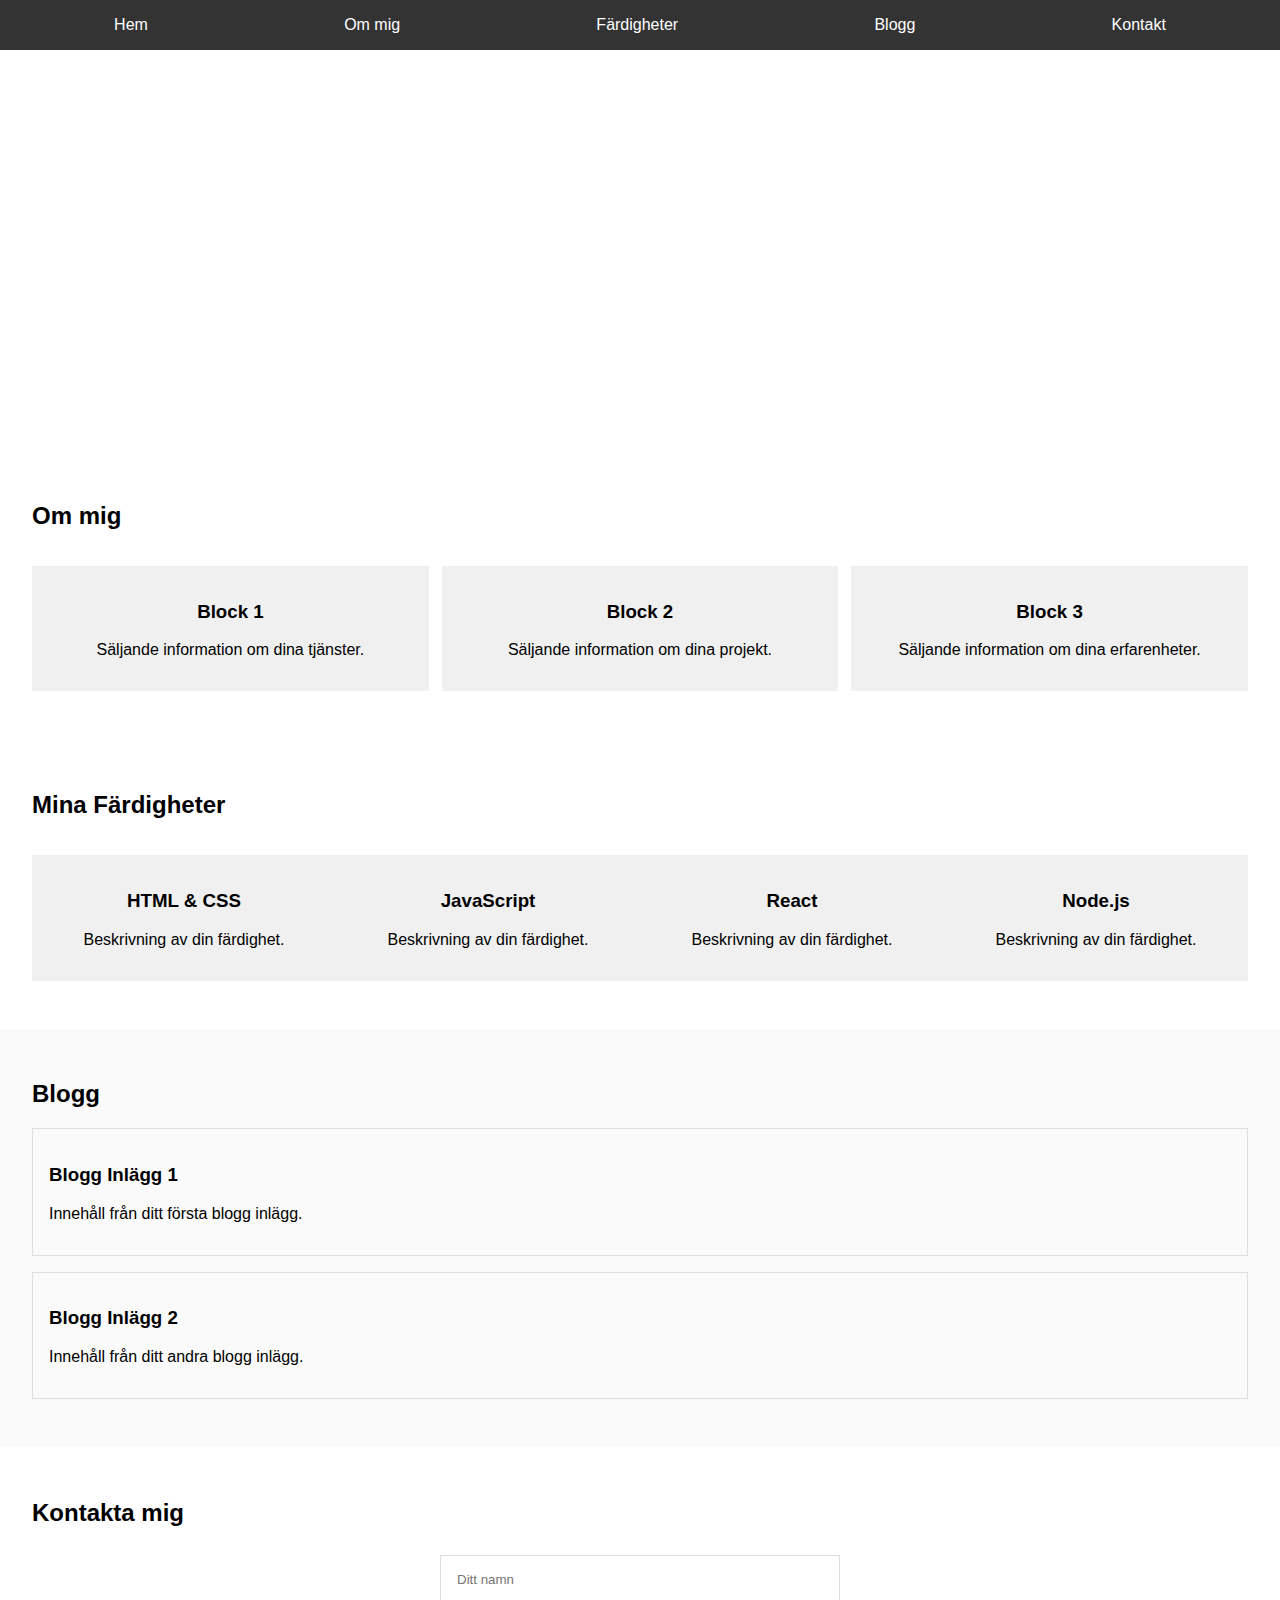
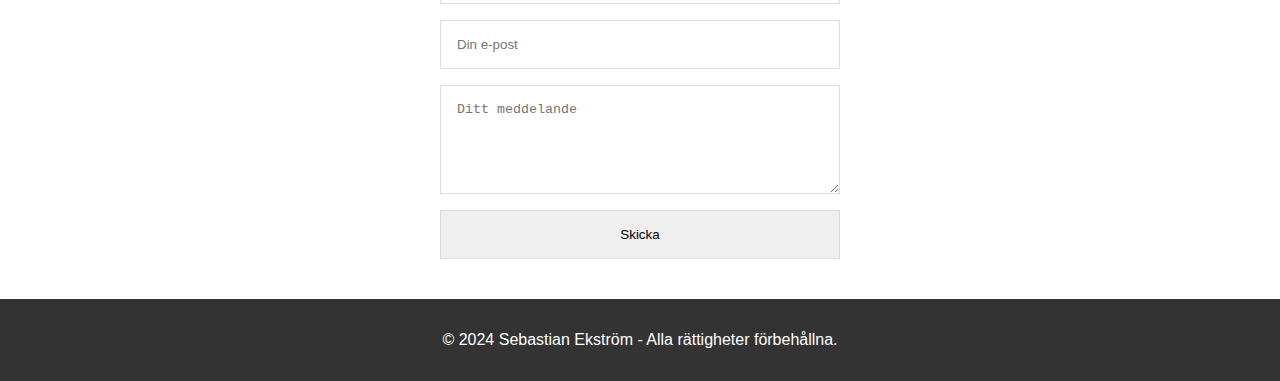
==== Portfolio/Index.html @ 4d6e8675 "Start" ====
<!DOCTYPE html>
<html lang="sv">

<head>
    <meta charset="UTF-8">
    <meta name="viewport" content="width=device-width, initial-scale=1.0">
    <title>Portfolio</title>
    <link rel="stylesheet" href="style.css">
    <style>
        body {
            font-family: Arial, sans-serif;
            margin: 0;
            padding: 0;
        }

        nav {
            background-color: #333;
            padding: 1rem;
        }

        nav ul {
            list-style-type: none;
            margin: 0;
            padding: 0;
            display: flex;
            justify-content: space-around;
        }

        nav ul li {
            color: white;
        }

        nav ul li a {
            color: white;
            text-decoration: none;
            padding: 8px 16px;
        }

        header {
            height: 400px;
            background-image: url('hero.jpg');
            /* Du kan ändra bilden */
            background-size: cover;
            display: flex;
            justify-content: center;
            align-items: center;
            color: white;
            text-align: center;
        }

        .section {
            padding: 2rem;
        }

        .info-block,
        .skills-block {
            display: flex;
            justify-content: space-between;
        }

        .info-block div,
        .skills-block div {
            width: 30%;
            padding: 1rem;
            background-color: #f0f0f0;
            margin: 1rem 0;
            text-align: center;
        }

        .blog-section {
            padding: 2rem;
            background-color: #fafafa;
        }

        .blog-post {
            border: 1px solid #ddd;
            padding: 1rem;
            margin: 1rem 0;
        }

        .contact-form {
            padding: 2rem;
        }

        .contact-form form {
            display: flex;
            flex-direction: column;
            max-width: 400px;
            margin: 0 auto;
        }

        .contact-form input,
        .contact-form textarea {
            padding: 1rem;
            margin: 0.5rem 0;
            border: 1px solid #ddd;
        }

        footer {
            background-color: #333;
            color: white;
            text-align: center;
            padding: 1rem;
        }
    </style>
</head>

<body>

    <!-- Navbar -->
    <nav>
        <ul>
            <li><a href="#hero">Hem</a></li>
            <li><a href="#about">Om mig</a></li>
            <li><a href="#skills">Färdigheter</a></li>
            <li><a href="#blog">Blogg</a></li>
            <li><a href="#contact">Kontakt</a></li>
        </ul>
    </nav>

    <!-- Hero Bild -->
    <header id="hero">
        <h1>Välkommen till min portfolio</h1>
        <p>Jag är en studerande FrontEnd Developer</p>
    </header>

    <!-- Säljande information (3 block) -->
    <section class="section" id="about">
        <h2>Om mig</h2>
        <div class="info-block">
            <div>
                <h3>Block 1</h3>
                <p>Säljande information om dina tjänster.</p>
            </div>
            <div>
                <h3>Block 2</h3>
                <p>Säljande information om dina projekt.</p>
            </div>
            <div>
                <h3>Block 3</h3>
                <p>Säljande information om dina erfarenheter.</p>
            </div>
        </div>
    </section>


    <section class="section" id="skills">
        <h2>Mina Färdigheter</h2>
        <div class="skills-block">
            <div>
                <h3>HTML & CSS</h3>
                <p>Beskrivning av din färdighet.</p>
            </div>
            <div>
                <h3>JavaScript</h3>
                <p>Beskrivning av din färdighet.</p>
            </div>
            <div>
                <h3>React</h3>
                <p>Beskrivning av din färdighet.</p>
            </div>
            <div>
                <h3>Node.js</h3>
                <p>Beskrivning av din färdighet.</p>
            </div>
        </div>
    </section>

    <!-- Blogg Sektion -->
    <section class="section blog-section" id="blog">
        <h2>Blogg</h2>
        <div class="blog-post">
            <h3>Blogg Inlägg 1</h3>
            <p>Innehåll från ditt första blogg inlägg.</p>
        </div>
        <div class="blog-post">
            <h3>Blogg Inlägg 2</h3>
            <p>Innehåll från ditt andra blogg inlägg.</p>
        </div>
        <!-- Du kan lägga till fler blogg inlägg -->
    </section>

    <!-- Kontaktformulär -->
    <section class="section contact-form" id="contact">
        <h2>Kontakta mig</h2>
        <form>
            <input type="text" name="name" placeholder="Ditt namn" required>
            <input type="email" name="email" placeholder="Din e-post" required>
            <textarea name="message" placeholder="Ditt meddelande" rows="5" required></textarea>
            <input type="submit" value="Skicka">
        </form>
    </section>

    <!-- Footer -->
    <footer>
        <p>&copy; 2024 Sebastian Ekström - Alla rättigheter förbehållna.</p>
    </footer>

</body>

</html>
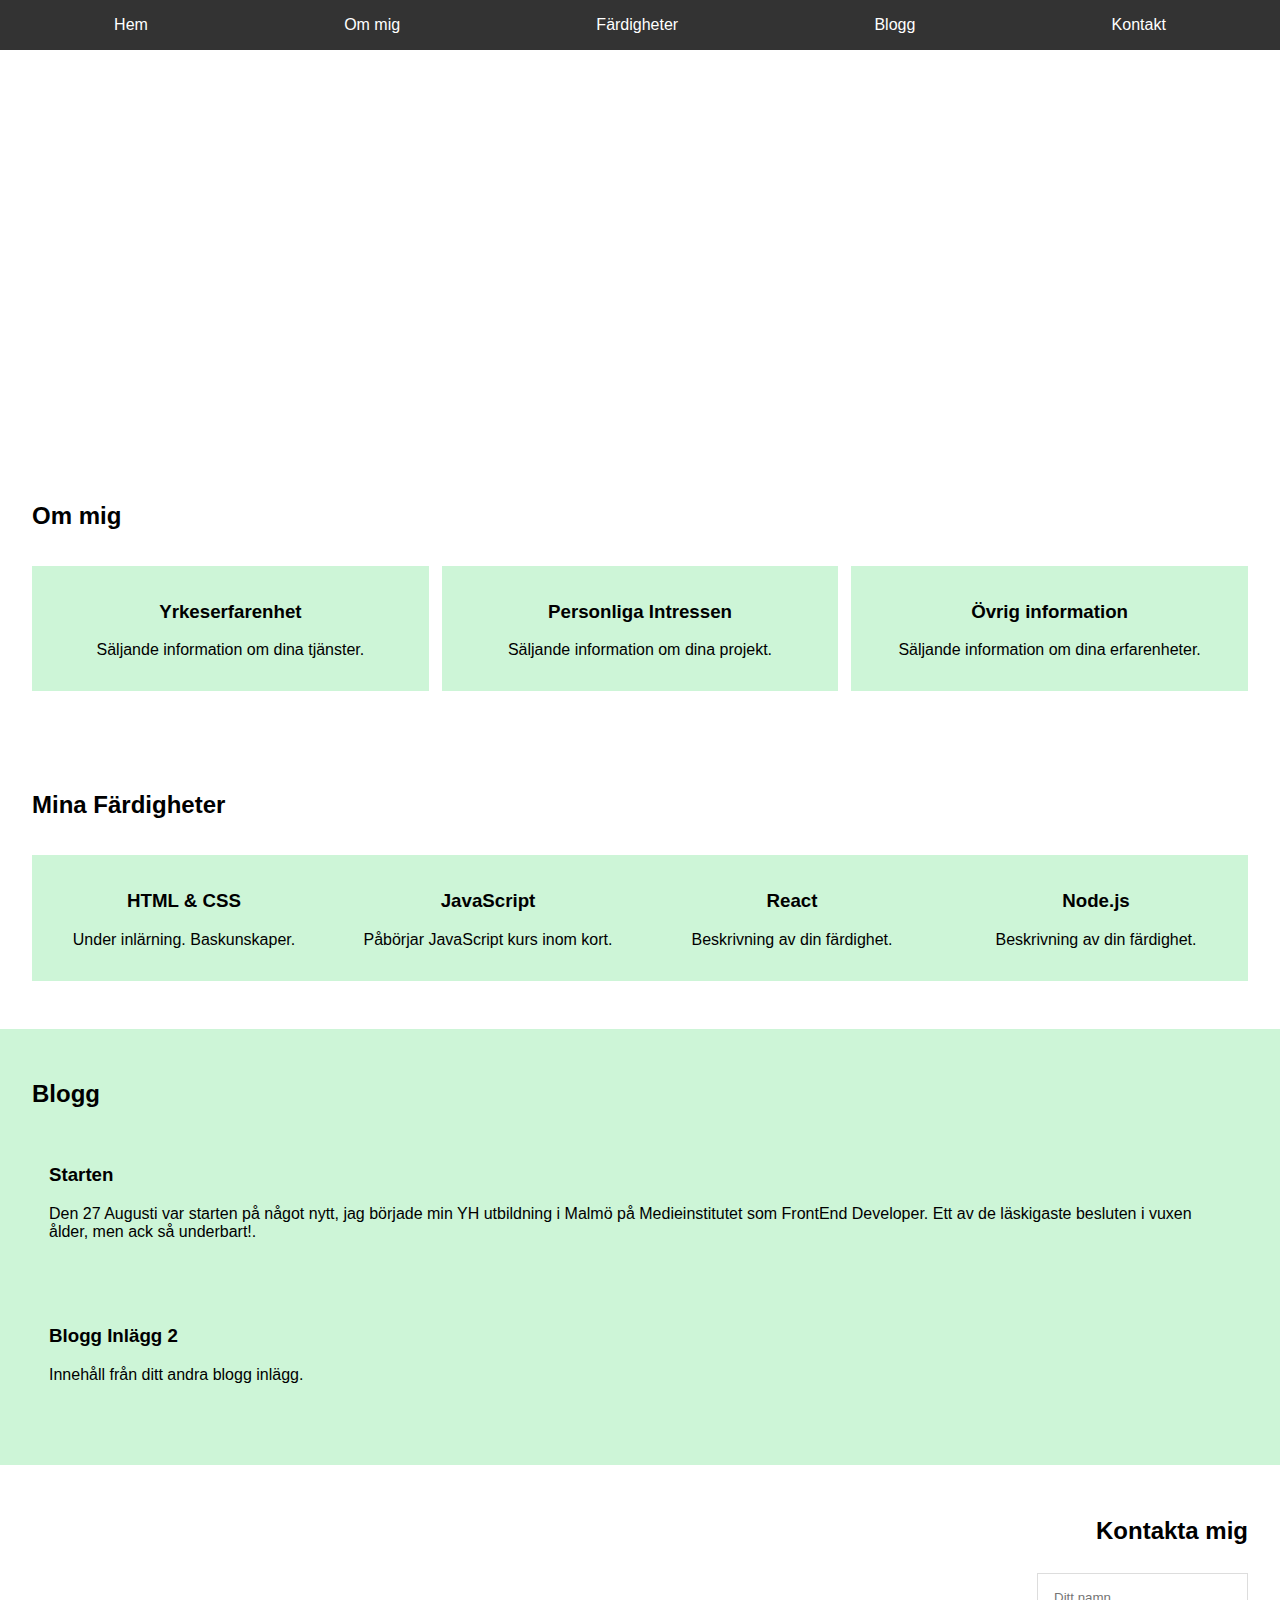
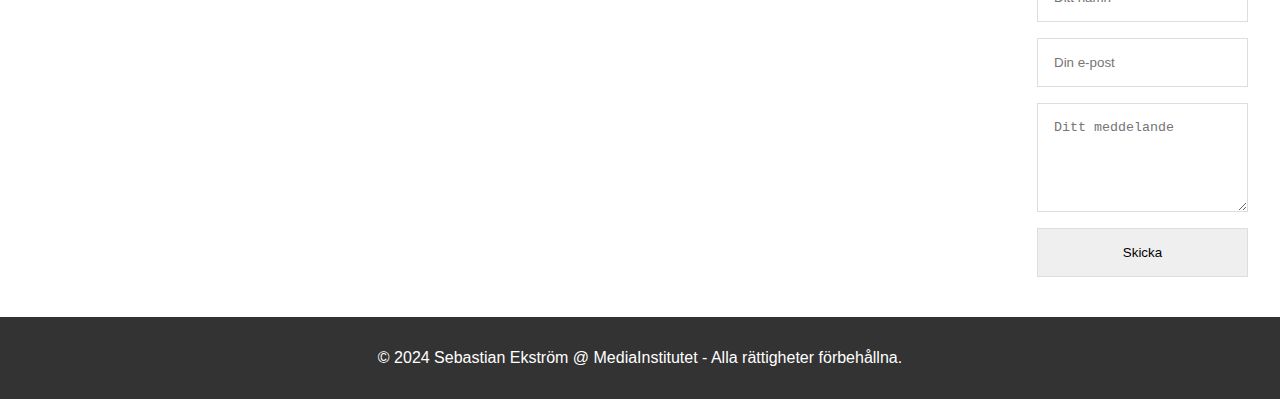
==== commit 38066204: "start" ====
--- a/Portfolio/Index.html
+++ b/Portfolio/Index.html
@@ -6,103 +6,9 @@
     <meta name="viewport" content="width=device-width, initial-scale=1.0">
     <title>Portfolio</title>
     <link rel="stylesheet" href="style.css">
-    <style>
-        body {
-            font-family: Arial, sans-serif;
-            margin: 0;
-            padding: 0;
-        }
-
-        nav {
-            background-color: #333;
-            padding: 1rem;
-        }
-
-        nav ul {
-            list-style-type: none;
-            margin: 0;
-            padding: 0;
-            display: flex;
-            justify-content: space-around;
-        }
-
-        nav ul li {
-            color: white;
-        }
-
-        nav ul li a {
-            color: white;
-            text-decoration: none;
-            padding: 8px 16px;
-        }
-
-        header {
-            height: 400px;
-            background-image: url('hero.jpg');
-            /* Du kan ändra bilden */
-            background-size: cover;
-            display: flex;
-            justify-content: center;
-            align-items: center;
-            color: white;
-            text-align: center;
-        }
-
-        .section {
-            padding: 2rem;
-        }
-
-        .info-block,
-        .skills-block {
-            display: flex;
-            justify-content: space-between;
-        }
-
-        .info-block div,
-        .skills-block div {
-            width: 30%;
-            padding: 1rem;
-            background-color: #f0f0f0;
-            margin: 1rem 0;
-            text-align: center;
-        }
-
-        .blog-section {
-            padding: 2rem;
-            background-color: #fafafa;
-        }
-
-        .blog-post {
-            border: 1px solid #ddd;
-            padding: 1rem;
-            margin: 1rem 0;
-        }
-
-        .contact-form {
-            padding: 2rem;
-        }
-
-        .contact-form form {
-            display: flex;
-            flex-direction: column;
-            max-width: 400px;
-            margin: 0 auto;
-        }
-
-        .contact-form input,
-        .contact-form textarea {
-            padding: 1rem;
-            margin: 0.5rem 0;
-            border: 1px solid #ddd;
-        }
-
-        footer {
-            background-color: #333;
-            color: white;
-            text-align: center;
-            padding: 1rem;
-        }
-    </style>
+    
+        
+    
 </head>
 
 <body>
@@ -120,7 +26,7 @@
 
     <!-- Hero Bild -->
     <header id="hero">
-        <h1>Välkommen till min portfolio</h1>
+        <h1>Välkommen till min portfolio!</h1>
         <p>Jag är en studerande FrontEnd Developer</p>
     </header>
 
@@ -129,15 +35,15 @@
         <h2>Om mig</h2>
         <div class="info-block">
             <div>
-                <h3>Block 1</h3>
+                <h3>Yrkeserfarenhet</h3>
                 <p>Säljande information om dina tjänster.</p>
             </div>
             <div>
-                <h3>Block 2</h3>
+                <h3>Personliga Intressen</h3>
                 <p>Säljande information om dina projekt.</p>
             </div>
             <div>
-                <h3>Block 3</h3>
+                <h3>Övrig information</h3>
                 <p>Säljande information om dina erfarenheter.</p>
             </div>
         </div>
@@ -149,11 +55,11 @@
         <div class="skills-block">
             <div>
                 <h3>HTML & CSS</h3>
-                <p>Beskrivning av din färdighet.</p>
+                <p>Under inlärning. Baskunskaper.</p>
             </div>
             <div>
                 <h3>JavaScript</h3>
-                <p>Beskrivning av din färdighet.</p>
+                <p>Påbörjar JavaScript kurs inom kort.</p>
             </div>
             <div>
                 <h3>React</h3>
@@ -170,8 +76,8 @@
     <section class="section blog-section" id="blog">
         <h2>Blogg</h2>
         <div class="blog-post">
-            <h3>Blogg Inlägg 1</h3>
-            <p>Innehåll från ditt första blogg inlägg.</p>
+            <h3>Starten</h3>
+            <p>Den 27 Augusti var starten på något nytt, jag började min YH utbildning i Malmö på Medieinstitutet som FrontEnd Developer. Ett av de läskigaste besluten i vuxen ålder, men ack så underbart!.</p>
         </div>
         <div class="blog-post">
             <h3>Blogg Inlägg 2</h3>
@@ -193,7 +99,7 @@
 
     <!-- Footer -->
     <footer>
-        <p>&copy; 2024 Sebastian Ekström - Alla rättigheter förbehållna.</p>
+        <p>&copy; 2024 Sebastian Ekström @ MediaInstitutet -  Alla rättigheter förbehållna.</p>
     </footer>
 
 </body>
--- a/Portfolio/style.css
+++ b/Portfolio/style.css
@@ -0,0 +1,96 @@
+body {
+    font-family: Arial, sans-serif;
+    margin: 0;
+    padding: 0;
+}
+
+nav {
+    background-color: #333;
+    padding: 1rem;
+}
+
+nav ul {
+    list-style-type: none;
+    margin: 0;
+    padding: 0;
+    display: flex;
+    justify-content: space-around;
+}
+
+nav ul li {
+    color: white;
+}
+
+nav ul li a {
+    color: white;
+    text-decoration: none;
+    padding: 8px 16px;
+}
+
+header {
+    height: 400px;
+    background-image: url('hero.jpg');
+    /* Du kan ändra bilden */
+    background-size: cover;
+    display: flex;
+    justify-content: center;
+    align-items: center;
+    color: white;
+    text-align: center;
+}
+
+.section {
+    padding: 2rem;
+}
+
+.info-block,.skills-block {
+    display: flex;
+    justify-content: space-between;
+}
+
+.info-block div,.skills-block div {
+    width: 30%;
+    padding: 1rem;
+    background-color: #cdf5d7;
+    margin: 1rem 0;
+    text-align: center;
+}
+
+.blog-section {
+    padding: 2rem;
+    background-color: #cdf5d7;
+}
+
+.blog-post {
+    border: 1px solid #cdf5d7;
+    padding: 1rem;
+    margin: 1rem 0;
+}
+
+.contact-form {
+    display: flex;
+    align-items: end;
+    flex-direction: column;
+    padding: 2rem;
+}
+
+.contact-form form {
+    display: flex;
+    flex-direction: column;
+    max-width: 400px;
+    
+}
+
+.contact-form input,
+.contact-form textarea {
+    padding: 1rem;
+    margin: 0.5rem 0;
+    border: 1px solid #ddd;
+}
+
+footer {
+    background-color: #333;
+    color: white;
+    text-align: center;
+    padding: 1rem;
+}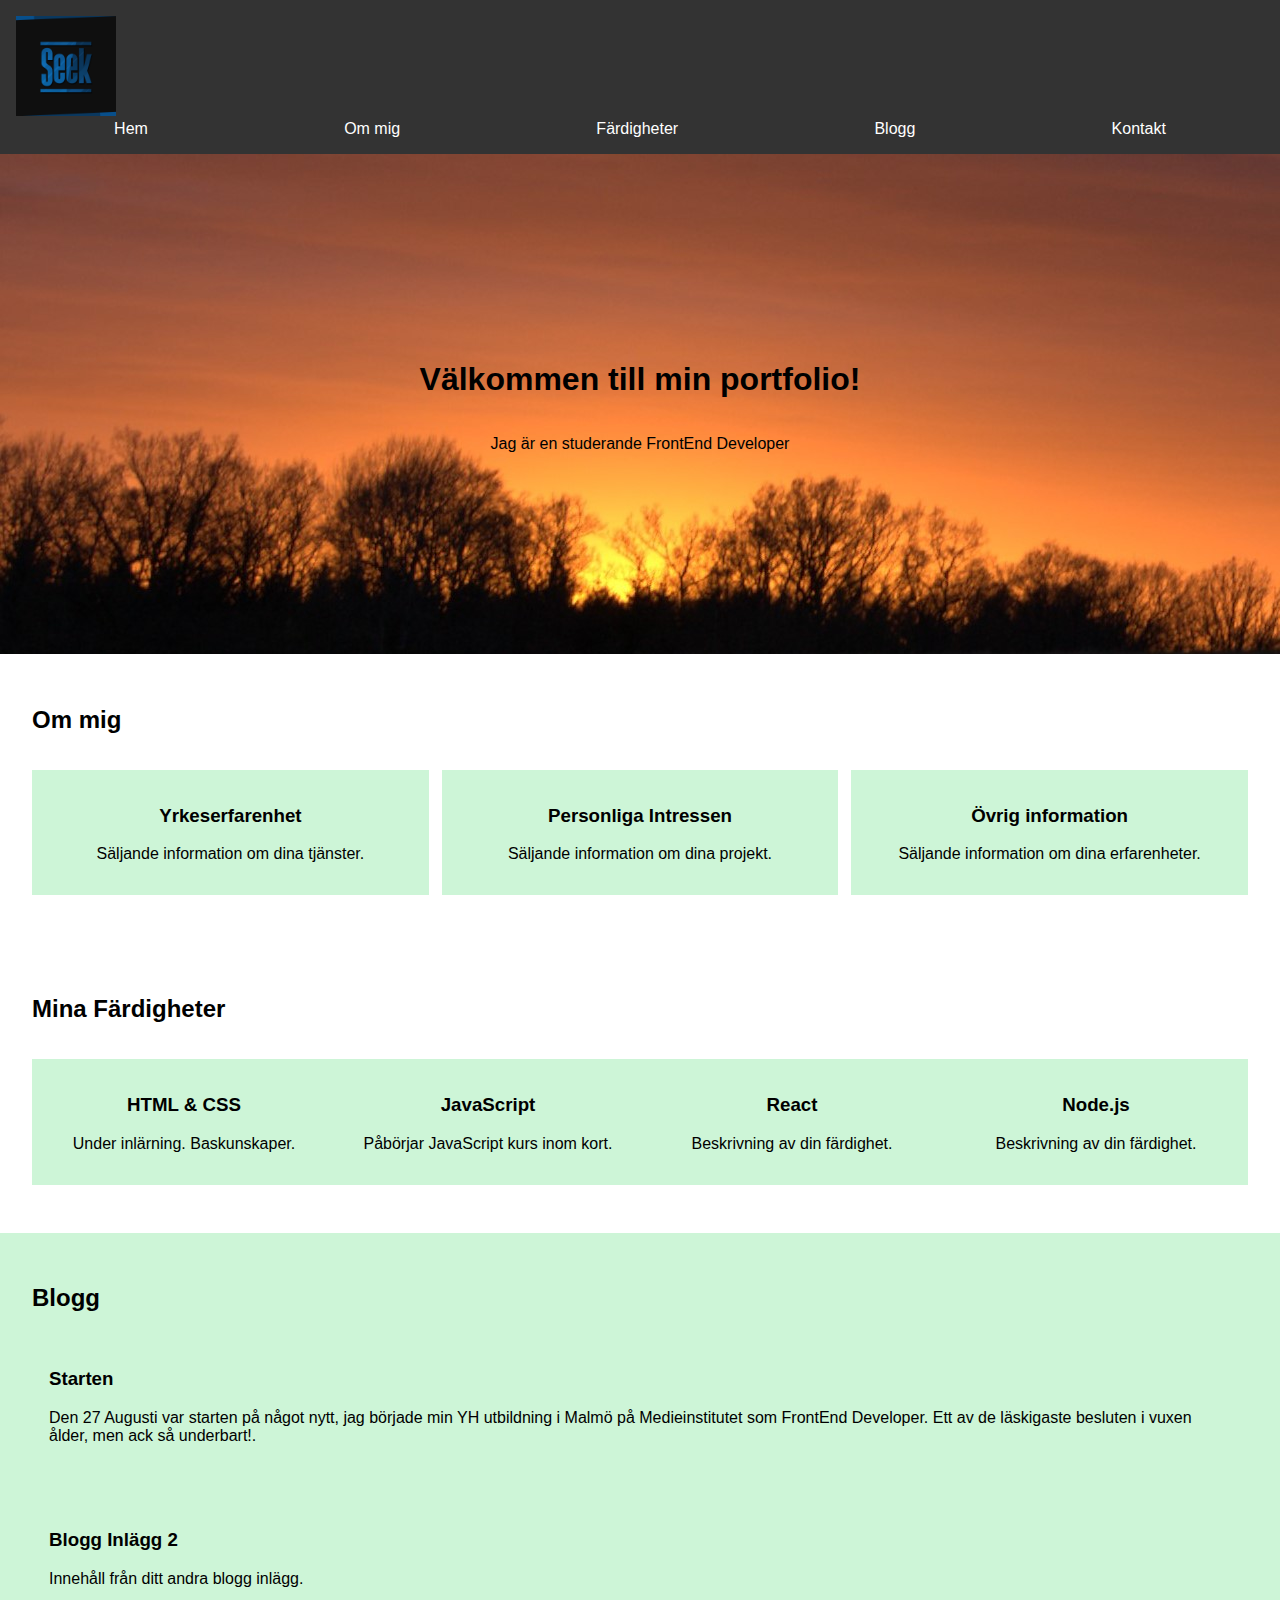
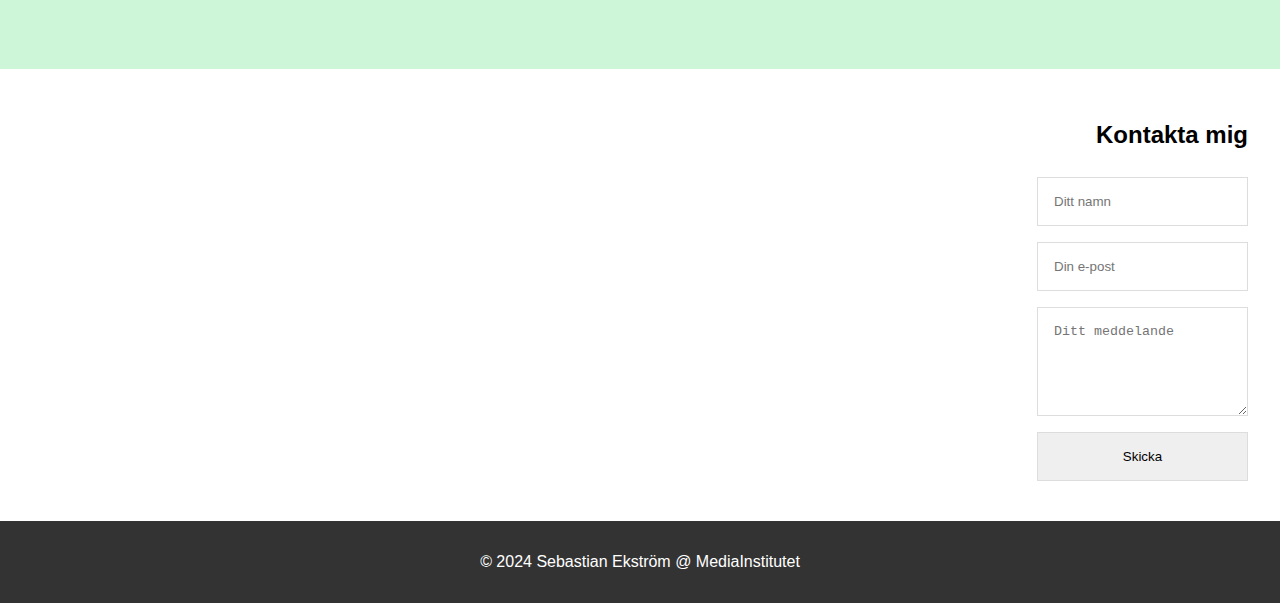
==== commit e39bb861: "redigering och bilder" ====
--- a/Portfolio/Index.html
+++ b/Portfolio/Index.html
@@ -4,33 +4,42 @@
 <head>
     <meta charset="UTF-8">
     <meta name="viewport" content="width=device-width, initial-scale=1.0">
-    <title>Portfolio</title>
+    <title>Portfolio - Sebastian Ekström</title>
     <link rel="stylesheet" href="style.css">
-    
-        
-    
+
+
+<!-- Sebastian Ekström - Inlämningsuppgift 2, HTML & CSS -->
 </head>
 
 <body>
 
     <!-- Navbar -->
-    <nav>
-        <ul>
-            <li><a href="#hero">Hem</a></li>
-            <li><a href="#about">Om mig</a></li>
-            <li><a href="#skills">Färdigheter</a></li>
-            <li><a href="#blog">Blogg</a></li>
-            <li><a href="#contact">Kontakt</a></li>
-        </ul>
-    </nav>
+    <div class="Navbar">
+        <nav> 
+            <img src="img/seek.png" id="logotype" alt="logotype">
+            <ul>
+                <li><a href="#hero">Hem</a></li>
+                <li><a href="#about">Om mig</a></li>
+                <li><a href="#skills">Färdigheter</a></li>
+                <li><a href="#blog">Blogg</a></li>
+                <li><a href="#contact">Kontakt</a></li>
+            </ul>
+        </nav>
 
-    <!-- Hero Bild -->
-    <header id="hero">
-        <h1>Välkommen till min portfolio!</h1>
-        <p>Jag är en studerande FrontEnd Developer</p>
-    </header>
+        <!-- Min Hero sektion, anledning till container innan, pga css  -->
+        <div class="containerHero">
+            <header id="hero">
+                <!-- <img  id="heroimg" src="img/Sunset_cropped.jpg" alt="solnedgång"> -->
+                <h1>Välkommen till min portfolio!</h1>
+                <p>Jag är en studerande FrontEnd Developer</p>
 
-    <!-- Säljande information (3 block) -->
+            </header>
+        </div>
+    </div>
+
+    <!-- Säljande information om mig som utvecklare med färdigheter och intressen,
+     samt vidarebefodran till Om mig sektionen-->
+
     <section class="section" id="about">
         <h2>Om mig</h2>
         <div class="info-block">
@@ -72,21 +81,23 @@
         </div>
     </section>
 
-    <!-- Blogg Sektion -->
+    <!-- Blogg sektion med inlägg + bilder samt vidarebefordan till blog sektionen-->
     <section class="section blog-section" id="blog">
         <h2>Blogg</h2>
         <div class="blog-post">
             <h3>Starten</h3>
-            <p>Den 27 Augusti var starten på något nytt, jag började min YH utbildning i Malmö på Medieinstitutet som FrontEnd Developer. Ett av de läskigaste besluten i vuxen ålder, men ack så underbart!.</p>
+            <p>Den 27 Augusti var starten på något nytt, jag började min YH utbildning i Malmö på Medieinstitutet som
+                FrontEnd Developer. Ett av de läskigaste besluten i vuxen ålder, men ack så underbart!.</p>
         </div>
         <div class="blog-post">
             <h3>Blogg Inlägg 2</h3>
             <p>Innehåll från ditt andra blogg inlägg.</p>
         </div>
-        <!-- Du kan lägga till fler blogg inlägg -->
+
     </section>
 
-    <!-- Kontaktformulär -->
+    <!-- Kontaktformulär med inmatning av Epost, namn och meddelande
+     samt positionering till kontakt formuläret  -->
     <section class="section contact-form" id="contact">
         <h2>Kontakta mig</h2>
         <form>
@@ -97,9 +108,9 @@
         </form>
     </section>
 
-    <!-- Footer -->
+    <!-- Footer med namn på skapare samt Copyright märkning -->
     <footer>
-        <p>&copy; 2024 Sebastian Ekström @ MediaInstitutet -  Alla rättigheter förbehållna.</p>
+        <p>&copy; 2024 Sebastian Ekström @ MediaInstitutet</p>
     </footer>
 
 </body>
--- a/Portfolio/style.css
+++ b/Portfolio/style.css
@@ -2,6 +2,30 @@
     font-family: Arial, sans-serif;
     margin: 0;
     padding: 0;
+}
+
+#hero {
+    display: flex;
+    background-image: url(img/Sunset_cropped.jpg);
+    justify-content: center;
+    background-repeat: no-repeat;
+    max-width: 1905px;
+    height: 500px;
+    align-items: center;
+    flex-direction: column;
+
+}
+
+
+
+/* Min logotype i navbaren */
+#logotype {
+    width: 100px;
+}
+
+.navbar {
+    display: flex;
+    flex-direction: column;
 }
 
 nav {
@@ -27,28 +51,28 @@
     padding: 8px 16px;
 }
 
-header {
+/* header {
     height: 400px;
-    background-image: url('hero.jpg');
-    /* Du kan ändra bilden */
     background-size: cover;
     display: flex;
     justify-content: center;
     align-items: center;
     color: white;
     text-align: center;
-}
+} */
 
 .section {
     padding: 2rem;
 }
 
-.info-block,.skills-block {
+.info-block,
+.skills-block {
     display: flex;
     justify-content: space-between;
 }
 
-.info-block div,.skills-block div {
+.info-block div,
+.skills-block div {
     width: 30%;
     padding: 1rem;
     background-color: #cdf5d7;
@@ -70,6 +94,7 @@
 .contact-form {
     display: flex;
     align-items: end;
+    /*styr Kontaktform */
     flex-direction: column;
     padding: 2rem;
 }
@@ -78,7 +103,7 @@
     display: flex;
     flex-direction: column;
     max-width: 400px;
-    
+
 }
 
 .contact-form input,
@@ -93,4 +118,27 @@
     color: white;
     text-align: center;
     padding: 1rem;
-}+}
+
+
+
+/* MediaQueries */
+
+
+@media screen and (min-width 400px) {
+    #hero {
+        max-width: 430px;
+        height 100vh;
+    }
+    #about {
+        display: flex;
+        flex-direction: column;
+    }
+    #skills {
+        display: flex;
+        flex-direction: column;
+    }
+
+}
+
+
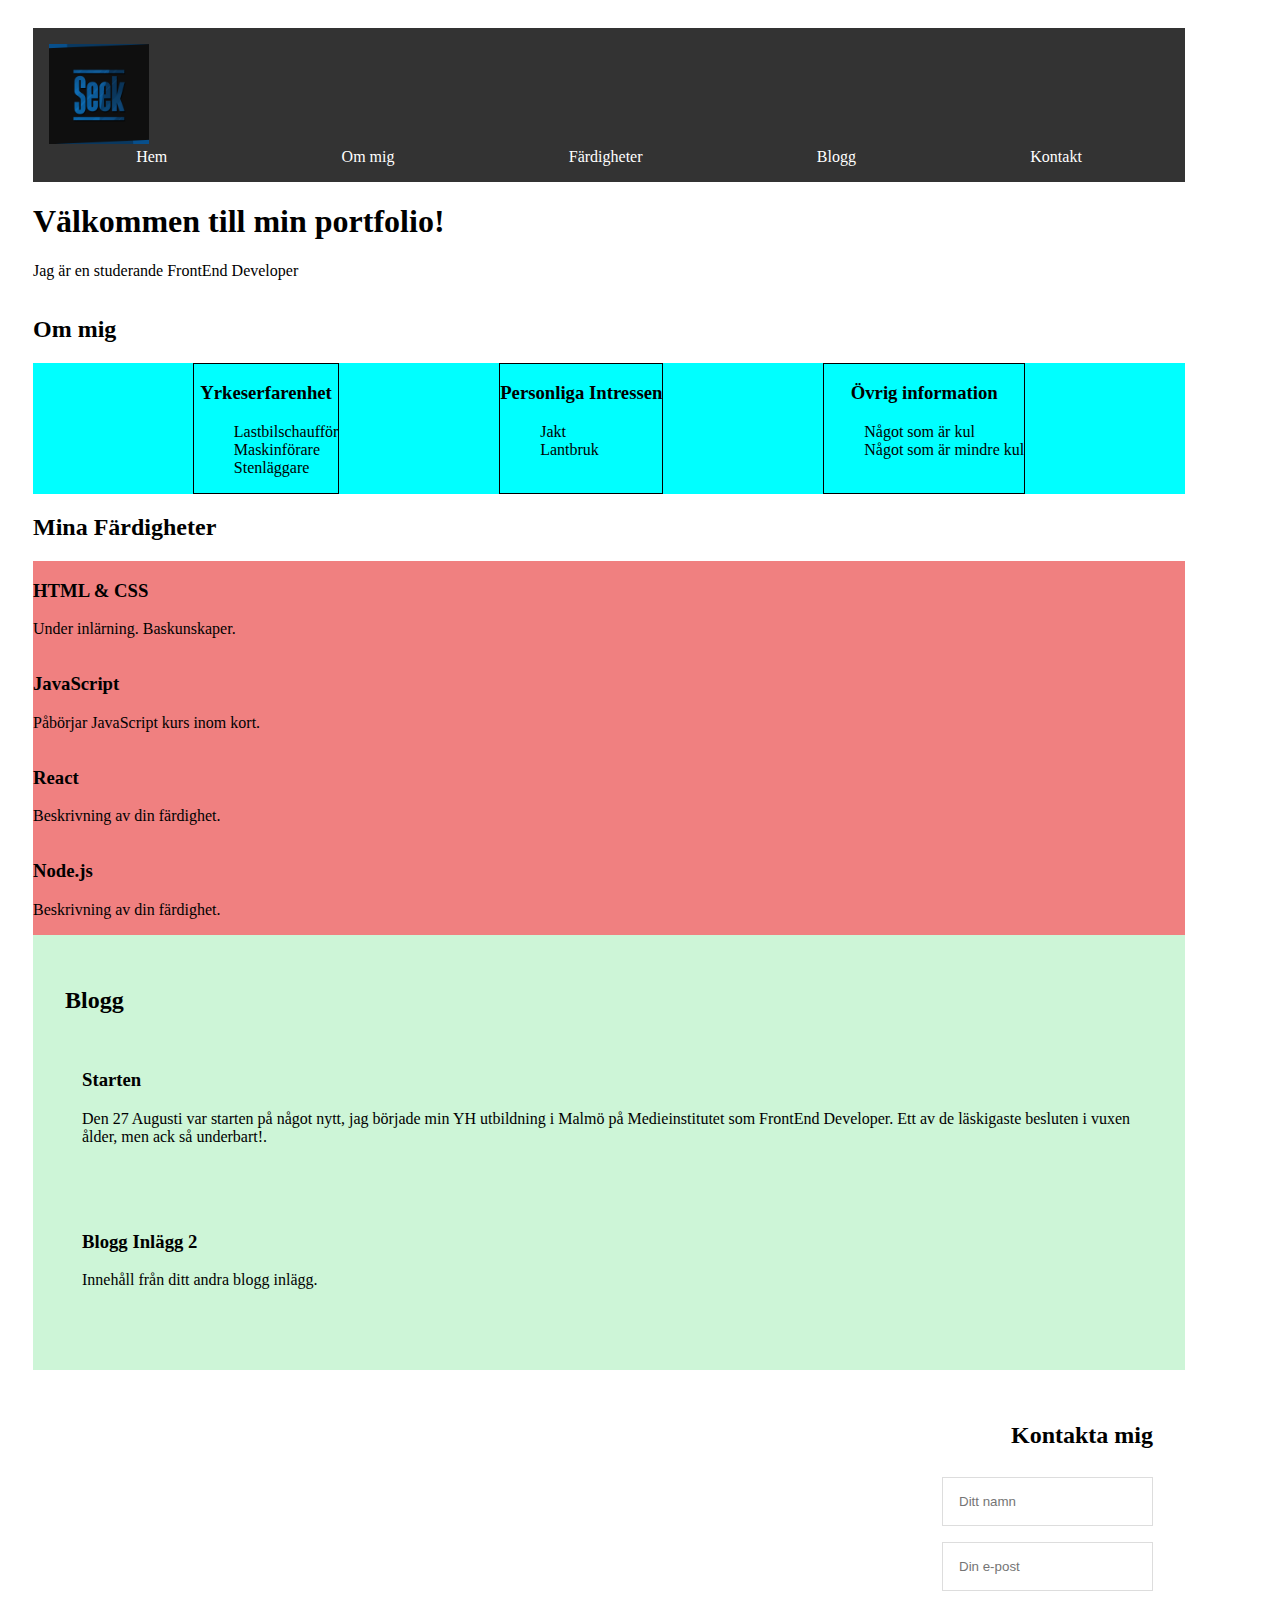
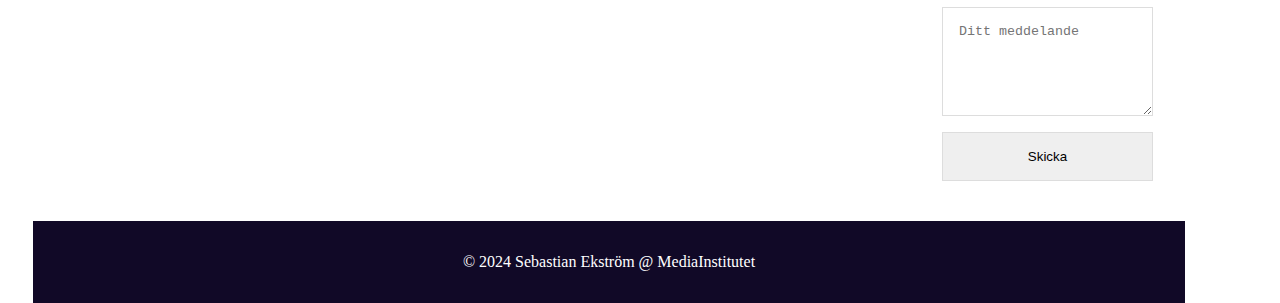
==== commit e7b69d4c: "ytterligare redigering" ====
--- a/Portfolio/Index.html
+++ b/Portfolio/Index.html
@@ -8,110 +8,111 @@
     <link rel="stylesheet" href="style.css">
 
 
-<!-- Sebastian Ekström - Inlämningsuppgift 2, HTML & CSS -->
+    <!-- Sebastian Ekström - Inlämningsuppgift 2, HTML & CSS -->
 </head>
 
 <body>
 
     <!-- Navbar -->
-    <div class="Navbar">
-        <nav> 
-            <img src="img/seek.png" id="logotype" alt="logotype">
-            <ul>
-                <li><a href="#hero">Hem</a></li>
-                <li><a href="#about">Om mig</a></li>
-                <li><a href="#skills">Färdigheter</a></li>
-                <li><a href="#blog">Blogg</a></li>
-                <li><a href="#contact">Kontakt</a></li>
-            </ul>
-        </nav>
-
-        <!-- Min Hero sektion, anledning till container innan, pga css  -->
-        <div class="containerHero">
+    <div class="container">
+        <div class="Navbar">
+            <nav>
+                <img src="img/seek.png" id="logotype" alt="logotype">
+                <ul>
+                    <li><a href="#hero">Hem</a></li>
+                    <li><a href="#about">Om mig</a></li>
+                    <li><a href="#skills">Färdigheter</a></li>
+                    <li><a href="#blog">Blogg</a></li>
+                    <li><a href="#contact">Kontakt</a></li>
+                </ul>
+            </nav>
+            <!-- Min Hero sektion, anledning till container innan, pga css  -->
             <header id="hero">
                 <!-- <img  id="heroimg" src="img/Sunset_cropped.jpg" alt="solnedgång"> -->
                 <h1>Välkommen till min portfolio!</h1>
                 <p>Jag är en studerande FrontEnd Developer</p>
-
             </header>
         </div>
+        <!-- Säljande information om mig som utvecklare med färdigheter och intressen,
+         samt vidarebefodran till Om mig sektionen-->
+        <section class="section" id="about">
+            <h2>Om mig</h2>
+            <div class="info-block">
+                <div>
+                    <h3>Yrkeserfarenhet</h3>
+                <ul>
+                    <li>Lastbilschaufför</li>
+                    <li>Maskinförare</li>
+                    <li>Stenläggare</li>                    
+                </ul>
+             </div>
+                <div>
+                    <h3>Personliga Intressen</h3>
+                    <ul>
+                        <li>Jakt</li>
+                        <li>Lantbruk</li>
+                    </ul>
+                </div>
+                <div>
+                    <h3>Övrig information</h3>
+                    <ul>
+                        <li>Något som är kul</li>
+                        <li>Något som är mindre kul</li>
+                    </ul>
+                </div>
+            </div>
+        </section>
+        <section class="section" id="skills">
+            <h2>Mina Färdigheter</h2>
+            <div class="skills-block">
+                <div>
+                    <h3>HTML & CSS</h3>
+                    <p>Under inlärning. Baskunskaper.</p>
+                </div>
+                <div>
+                    <h3>JavaScript</h3>
+                    <p>Påbörjar JavaScript kurs inom kort.</p>
+                </div>
+                <div>
+                    <h3>React</h3>
+                    <p>Beskrivning av din färdighet.</p>
+                </div>
+                <div>
+                    <h3>Node.js</h3>
+                    <p>Beskrivning av din färdighet.</p>
+                </div>
+            </div>
+        </section>
+        <!-- Blogg sektion med inlägg + bilder samt vidarebefordan till blog sektionen-->
+        <section class="section blog-section" id="blog">
+            <h2>Blogg</h2>
+            <div class="blog-post">
+                <h3>Starten</h3>
+                <p>Den 27 Augusti var starten på något nytt, jag började min YH utbildning i Malmö på Medieinstitutet
+                    som
+                    FrontEnd Developer. Ett av de läskigaste besluten i vuxen ålder, men ack så underbart!.</p>
+            </div>
+            <div class="blog-post">
+                <h3>Blogg Inlägg 2</h3>
+                <p>Innehåll från ditt andra blogg inlägg.</p>
+            </div>
+        </section>
+        <!-- Kontaktformulär med inmatning av Epost, namn och meddelande
+         samt positionering till kontakt formuläret  -->
+        <section class="section contact-form" id="contact">
+            <h2>Kontakta mig</h2>
+            <form>
+                <input type="text" name="name" placeholder="Ditt namn" required>
+                <input type="email" name="email" placeholder="Din e-post" required>
+                <textarea name="message" placeholder="Ditt meddelande" rows="5" required></textarea>
+                <input type="submit" value="Skicka">
+            </form>
+        </section>
+        <!-- Footer med namn på skapare samt Copyright märkning -->
+        <footer>
+            <p>&copy; 2024 Sebastian Ekström @ MediaInstitutet</p>
+        </footer>
     </div>
-
-    <!-- Säljande information om mig som utvecklare med färdigheter och intressen,
-     samt vidarebefodran till Om mig sektionen-->
-
-    <section class="section" id="about">
-        <h2>Om mig</h2>
-        <div class="info-block">
-            <div>
-                <h3>Yrkeserfarenhet</h3>
-                <p>Säljande information om dina tjänster.</p>
-            </div>
-            <div>
-                <h3>Personliga Intressen</h3>
-                <p>Säljande information om dina projekt.</p>
-            </div>
-            <div>
-                <h3>Övrig information</h3>
-                <p>Säljande information om dina erfarenheter.</p>
-            </div>
-        </div>
-    </section>
-
-
-    <section class="section" id="skills">
-        <h2>Mina Färdigheter</h2>
-        <div class="skills-block">
-            <div>
-                <h3>HTML & CSS</h3>
-                <p>Under inlärning. Baskunskaper.</p>
-            </div>
-            <div>
-                <h3>JavaScript</h3>
-                <p>Påbörjar JavaScript kurs inom kort.</p>
-            </div>
-            <div>
-                <h3>React</h3>
-                <p>Beskrivning av din färdighet.</p>
-            </div>
-            <div>
-                <h3>Node.js</h3>
-                <p>Beskrivning av din färdighet.</p>
-            </div>
-        </div>
-    </section>
-
-    <!-- Blogg sektion med inlägg + bilder samt vidarebefordan till blog sektionen-->
-    <section class="section blog-section" id="blog">
-        <h2>Blogg</h2>
-        <div class="blog-post">
-            <h3>Starten</h3>
-            <p>Den 27 Augusti var starten på något nytt, jag började min YH utbildning i Malmö på Medieinstitutet som
-                FrontEnd Developer. Ett av de läskigaste besluten i vuxen ålder, men ack så underbart!.</p>
-        </div>
-        <div class="blog-post">
-            <h3>Blogg Inlägg 2</h3>
-            <p>Innehåll från ditt andra blogg inlägg.</p>
-        </div>
-
-    </section>
-
-    <!-- Kontaktformulär med inmatning av Epost, namn och meddelande
-     samt positionering till kontakt formuläret  -->
-    <section class="section contact-form" id="contact">
-        <h2>Kontakta mig</h2>
-        <form>
-            <input type="text" name="name" placeholder="Ditt namn" required>
-            <input type="email" name="email" placeholder="Din e-post" required>
-            <textarea name="message" placeholder="Ditt meddelande" rows="5" required></textarea>
-            <input type="submit" value="Skicka">
-        </form>
-    </section>
-
-    <!-- Footer med namn på skapare samt Copyright märkning -->
-    <footer>
-        <p>&copy; 2024 Sebastian Ekström @ MediaInstitutet</p>
-    </footer>
 
 </body>
 
--- a/Portfolio/style.css
+++ b/Portfolio/style.css
@@ -1,4 +1,4 @@
-body {
+/* .body {
     font-family: Arial, sans-serif;
     margin: 0;
     padding: 0;
@@ -12,8 +12,17 @@
     max-width: 1905px;
     height: 500px;
     align-items: center;
+    flex-direction: column; */
+
+
+.container {
+    display: flex;
     flex-direction: column;
-
+    width: 90vw;
+    height: 90vh;
+    padding: 20px;
+    margin: 5px;
+    
 }
 
 
@@ -23,10 +32,7 @@
     width: 100px;
 }
 
-.navbar {
-    display: flex;
-    flex-direction: column;
-}
+
 
 nav {
     background-color: #333;
@@ -41,8 +47,9 @@
     justify-content: space-around;
 }
 
-nav ul li {
-    color: white;
+.nav ul li {
+    color: rgb(169, 28, 28);
+    justify-content: space-around;
 }
 
 nav ul li a {
@@ -51,34 +58,44 @@
     padding: 8px 16px;
 }
 
-/* header {
-    height: 400px;
-    background-size: cover;
-    display: flex;
-    justify-content: center;
-    align-items: center;
-    color: white;
-    text-align: center;
-} */
+.info-block ul {
+    list-style-type: none;
 
-.section {
-    padding: 2rem;
 }
 
-.info-block,
-.skills-block {
+.info-block {
     display: flex;
-    justify-content: space-between;
+    flex-direction: row;
+    background-color: aqua;
+    text-align: center;
+    width: 90vw;
+    justify-content: space-evenly;
 }
 
-.info-block div,
-.skills-block div {
-    width: 30%;
-    padding: 1rem;
-    background-color: #cdf5d7;
-    margin: 1rem 0;
-    text-align: center;
+.info-block li {
+    display: flex;
+    justify-content: left;
 }
+
+
+
+.info-block > div {
+    border: 1px solid black;
+    align-items: start;
+    
+}
+
+
+.skills-block {
+    flex-direction: column;
+    background-color: lightcoral;
+    display: flex;
+    justify-content: space-around;
+    width: 90vw;
+
+
+}
+
 
 .blog-section {
     padding: 2rem;
@@ -114,7 +131,7 @@
 }
 
 footer {
-    background-color: #333;
+    background-color: #110927;
     color: white;
     text-align: center;
     padding: 1rem;
@@ -125,10 +142,10 @@
 /* MediaQueries */
 
 
-@media screen and (min-width 400px) {
+/* @media all and (min-width: 400px) {
     #hero {
         max-width: 430px;
-        height 100vh;
+        height: 100vh;
     }
     #about {
         display: flex;
@@ -141,4 +158,4 @@
 
 }
 
-
+ */ 
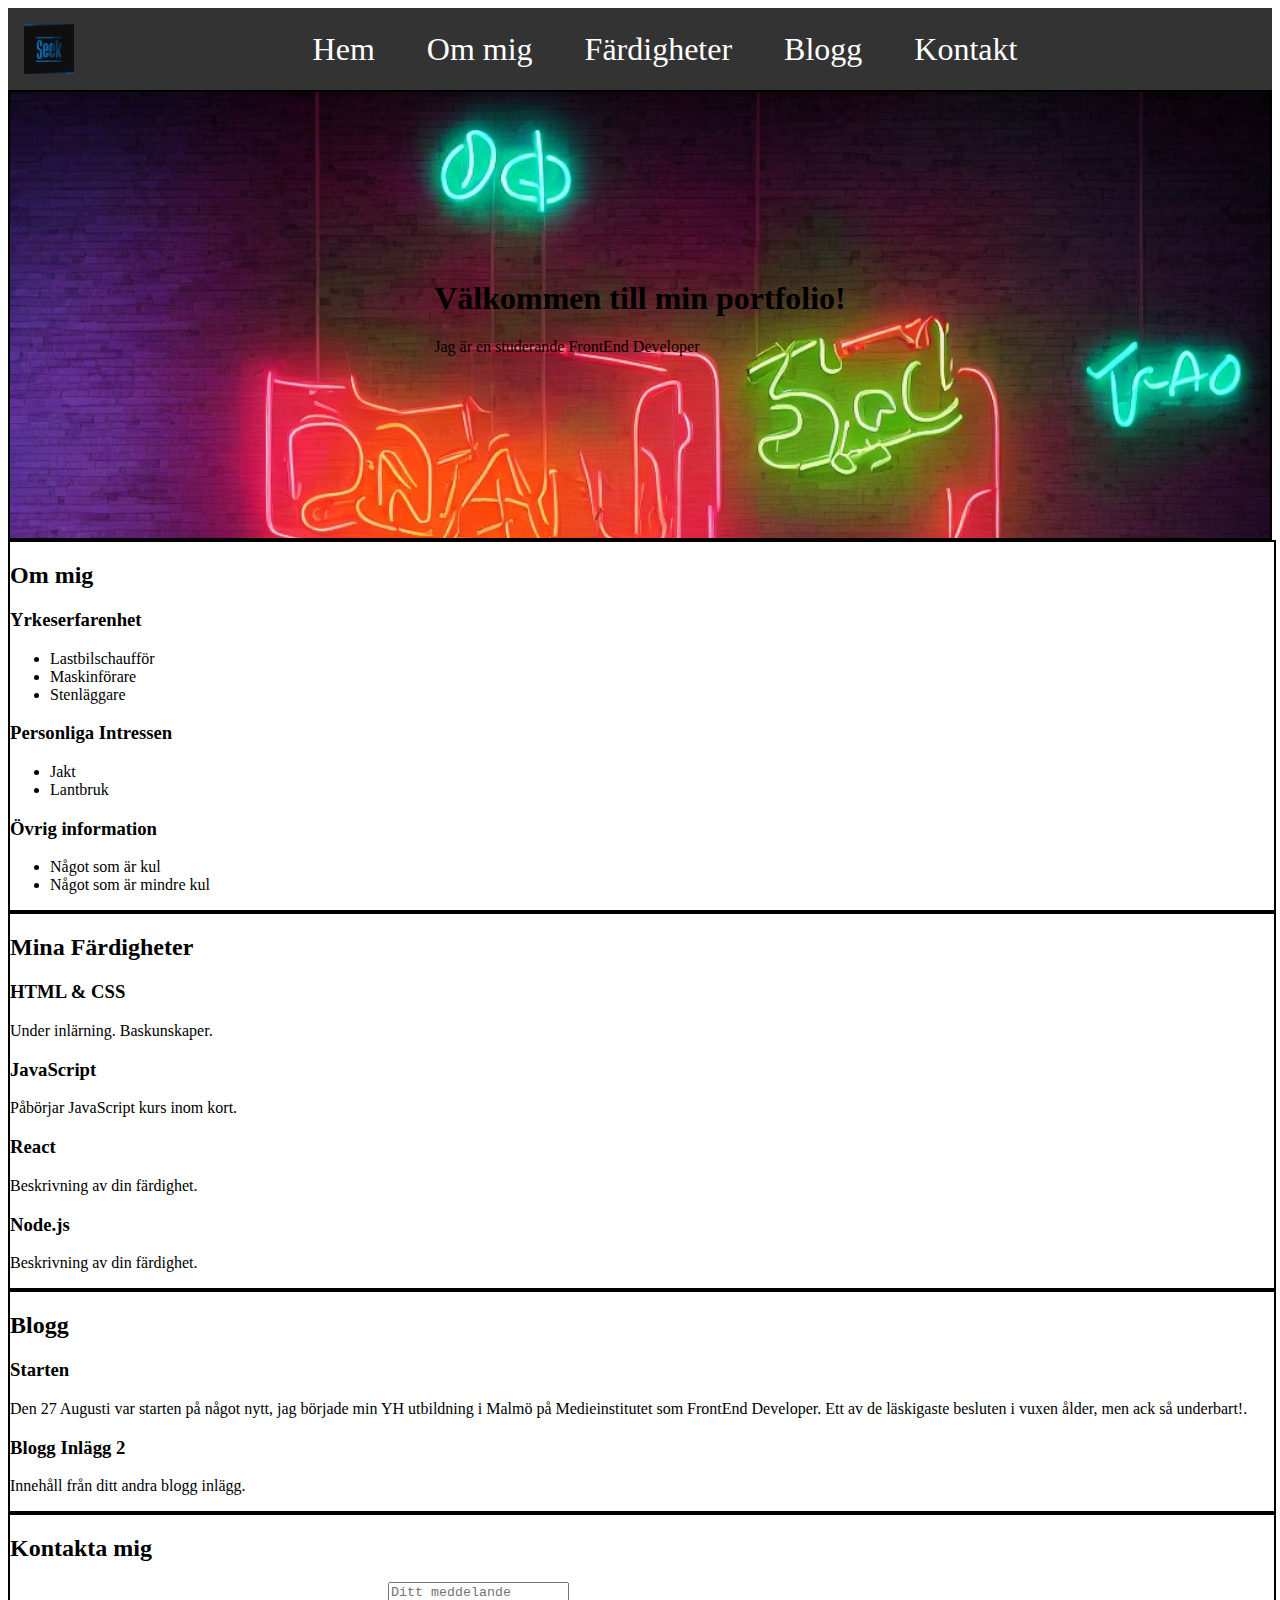
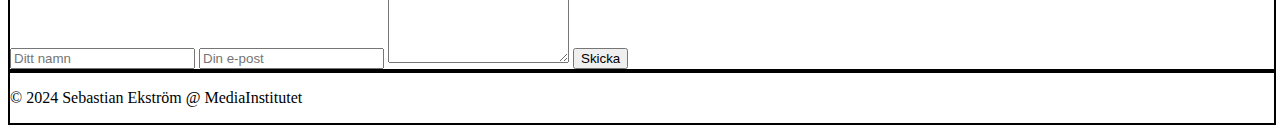
==== commit 476b2199: "Editerat, adderat ny css samt hamburgermenu" ====
--- a/Portfolio/Index.html
+++ b/Portfolio/Index.html
@@ -13,39 +13,48 @@
 
 <body>
 
-    <!-- Navbar -->
-    <div class="container">
-        <div class="Navbar">
-            <nav>
-                <img src="img/seek.png" id="logotype" alt="logotype">
-                <ul>
-                    <li><a href="#hero">Hem</a></li>
-                    <li><a href="#about">Om mig</a></li>
-                    <li><a href="#skills">Färdigheter</a></li>
-                    <li><a href="#blog">Blogg</a></li>
-                    <li><a href="#contact">Kontakt</a></li>
-                </ul>
-            </nav>
-            <!-- Min Hero sektion, anledning till container innan, pga css  -->
-            <header id="hero">
-                <!-- <img  id="heroimg" src="img/Sunset_cropped.jpg" alt="solnedgång"> -->
+    <!-- Navbar med inkluderande hamburgarmeny-->
+
+    <nav class="navbar"> 
+
+        <img src="img/seek.png" id="logotype" alt="logotype">
+        <input type="checkbox" id="menu-toggle">
+        <label for="menu-toggle" class="hamburger">
+            <span></span>
+            <span></span>
+            <span></span>
+        </label>
+        <ul class="menu">
+            <li><a href="#hero">Hem</a></li>
+            <li><a href="#about">Om mig</a></li>
+            <li><a href="#skills">Färdigheter</a></li>
+            <li><a href="#blog">Blogg</a></li>
+            <li><a href="#contact">Kontakt</a></li>
+        </ul>
+    </nav>
+    
+    </div>
+    <div class="flex-container">
+        <!-- Min Hero sektion, anledning till container innan, pga css  -->
+        <header id="hero">
+            <div class="hero-text">
                 <h1>Välkommen till min portfolio!</h1>
                 <p>Jag är en studerande FrontEnd Developer</p>
-            </header>
-        </div>
+            </div>
+        </header>
         <!-- Säljande information om mig som utvecklare med färdigheter och intressen,
-         samt vidarebefodran till Om mig sektionen-->
+             samt vidarebefodran till Om mig sektionen-->
         <section class="section" id="about">
             <h2>Om mig</h2>
             <div class="info-block">
                 <div>
                     <h3>Yrkeserfarenhet</h3>
-                <ul>
-                    <li>Lastbilschaufför</li>
-                    <li>Maskinförare</li>
-                    <li>Stenläggare</li>                    
-                </ul>
-             </div>
+                    <ul>
+                        <li>Lastbilschaufför</li>
+                        <li>Maskinförare</li>
+                        <li>Stenläggare</li>
+                    </ul>
+                </div>
                 <div>
                     <h3>Personliga Intressen</h3>
                     <ul>
@@ -98,7 +107,7 @@
             </div>
         </section>
         <!-- Kontaktformulär med inmatning av Epost, namn och meddelande
-         samt positionering till kontakt formuläret  -->
+             samt positionering till kontakt formuläret  -->
         <section class="section contact-form" id="contact">
             <h2>Kontakta mig</h2>
             <form>
@@ -113,6 +122,7 @@
             <p>&copy; 2024 Sebastian Ekström @ MediaInstitutet</p>
         </footer>
     </div>
+    </div>
 
 </body>
 
--- a/Portfolio/style.css
+++ b/Portfolio/style.css
@@ -1,55 +1,183 @@
-/* .body {
-    font-family: Arial, sans-serif;
+/* body {
+    display: flex;
+} */
+
+
+/* Wrappad content  */
+.flex-container {
+    display: flex;
+    flex-direction: column;
+    width: 100%;
+
+}
+
+.flex-container>* {
+    width: 100%;
+    border: 2px solid black;
+}
+
+#hero {
+    background-image: url(img/aibild\ 2.jpeg);
+    height: 50vh;
+    background-repeat: no-repeat;
+    background-size: cover;
+    display: flex;
+    align-items: center;
+    justify-content: center;
+    width: 100%; 
+    padding: 1rem;
+    box-sizing: border-box; 
+    min-height: 300px;
+}
+
+/* Grundläggande styling för navbar */
+
+
+
+.navbar {
+    width: 100%;
+    box-sizing: border-box;
+    display: flex;
+    align-items: center;
+    background-color: #333;
+    justify-content: space-between;
+    padding: 1rem;
+    font-size: xx-large;
+}
+
+#logotype {
+    width: 50px;
+}
+
+
+/* Döljer menyn som standard och visar hamburgermeny */
+.menu {
+    display: flex;
+    list-style: none;
     margin: 0;
     padding: 0;
-}
-
+    justify-content: center;
+    flex-grow: 1;
+}
+
+.menu li {
+    margin: 0 10px;
+}
+
+.menu li a {
+    color: white;
+    text-decoration: none;
+    padding: 8px 16px;
+}
+
+.hamburger {
+    display: none;
+    flex-direction: column;
+    cursor: pointer;
+}
+
+.hamburger span {
+    height: 3px;
+    width: 25px;
+    background-color: white;
+    margin: 4px;
+}
+
+#menu-toggle {
+    display: none;
+}
+
+/* För mobilläge */
+@media (max-width: 856px) {
+    .menu {
+        display: none;
+        flex-direction: column;
+        width: 100%;
+        background-color: #333;
+        position: absolute;
+        top: 100px;
+        left: 0;
+    }
+
+    .menu li {
+        text-align: center;
+        margin: 0;
+    }
+
+    #menu-toggle:checked+.hamburger+.menu {
+        display: flex;
+    }
+
+    .hamburger {
+        display: flex;
+    }
+}
+
+/* 
 #hero {
     display: flex;
-    background-image: url(img/Sunset_cropped.jpg);
+    background-repeat: no-repeat;
+    flex-direction: column;
+    align-items: center;
+    margin: 20px;
+    width: 100vw;
+    border-radius: 10px;
+
+}
+
+.hero-text {
+    display: flex;
+    position: absolute;
+    color: white;
+    flex-direction: column;
+    font-size: xx-large;
+
+}
+
+.hero-text p {
+    text-align: center;
+    margin-top: 38%;
+}
+
+
+
+/* Min logotype i navbaren */
+/*
+#logotype {
+    width: 10%;
+}
+
+
+
+
+nav {
+    height: 100px;
+    background-color: #333;
+    width: 100%;
+    padding: 1rem;
+    display: flex;
+    flex-direction: row;
     justify-content: center;
-    background-repeat: no-repeat;
-    max-width: 1905px;
-    height: 500px;
-    align-items: center;
-    flex-direction: column; */
-
-
-.container {
-    display: flex;
-    flex-direction: column;
-    width: 90vw;
-    height: 90vh;
-    padding: 20px;
-    margin: 5px;
-    
-}
-
-
-
-/* Min logotype i navbaren */
-#logotype {
-    width: 100px;
-}
-
-
-
-nav {
-    background-color: #333;
-    padding: 1rem;
-}
-
-nav ul {
+    align-items: center;
+    font-size: 36px;
+}
+
+
+
+nav ul li {
     list-style-type: none;
     margin: 0;
-    padding: 0;
-    display: flex;
+    display: flex;
+    flex-direction: row;
     justify-content: space-around;
-}
-
+
+}
+
+/*
 .nav ul li {
     color: rgb(169, 28, 28);
     justify-content: space-around;
+
 }
 
 nav ul li a {
@@ -79,10 +207,10 @@
 
 
 
-.info-block > div {
+.info-block>div {
     border: 1px solid black;
     align-items: start;
-    
+
 }
 
 
@@ -111,7 +239,6 @@
 .contact-form {
     display: flex;
     align-items: end;
-    /*styr Kontaktform */
     flex-direction: column;
     padding: 2rem;
 }
@@ -136,26 +263,25 @@
     text-align: center;
     padding: 1rem;
 }
-
+*/
 
 
 /* MediaQueries */
 
 
-/* @media all and (min-width: 400px) {
+@media all and (max-width: 400px) {
     #hero {
-        max-width: 430px;
-        height: 100vh;
-    }
+        height: 15vh;
+    }
+
     #about {
         display: flex;
         flex-direction: column;
     }
+
     #skills {
         display: flex;
         flex-direction: column;
     }
 
-}
-
- */ 
+}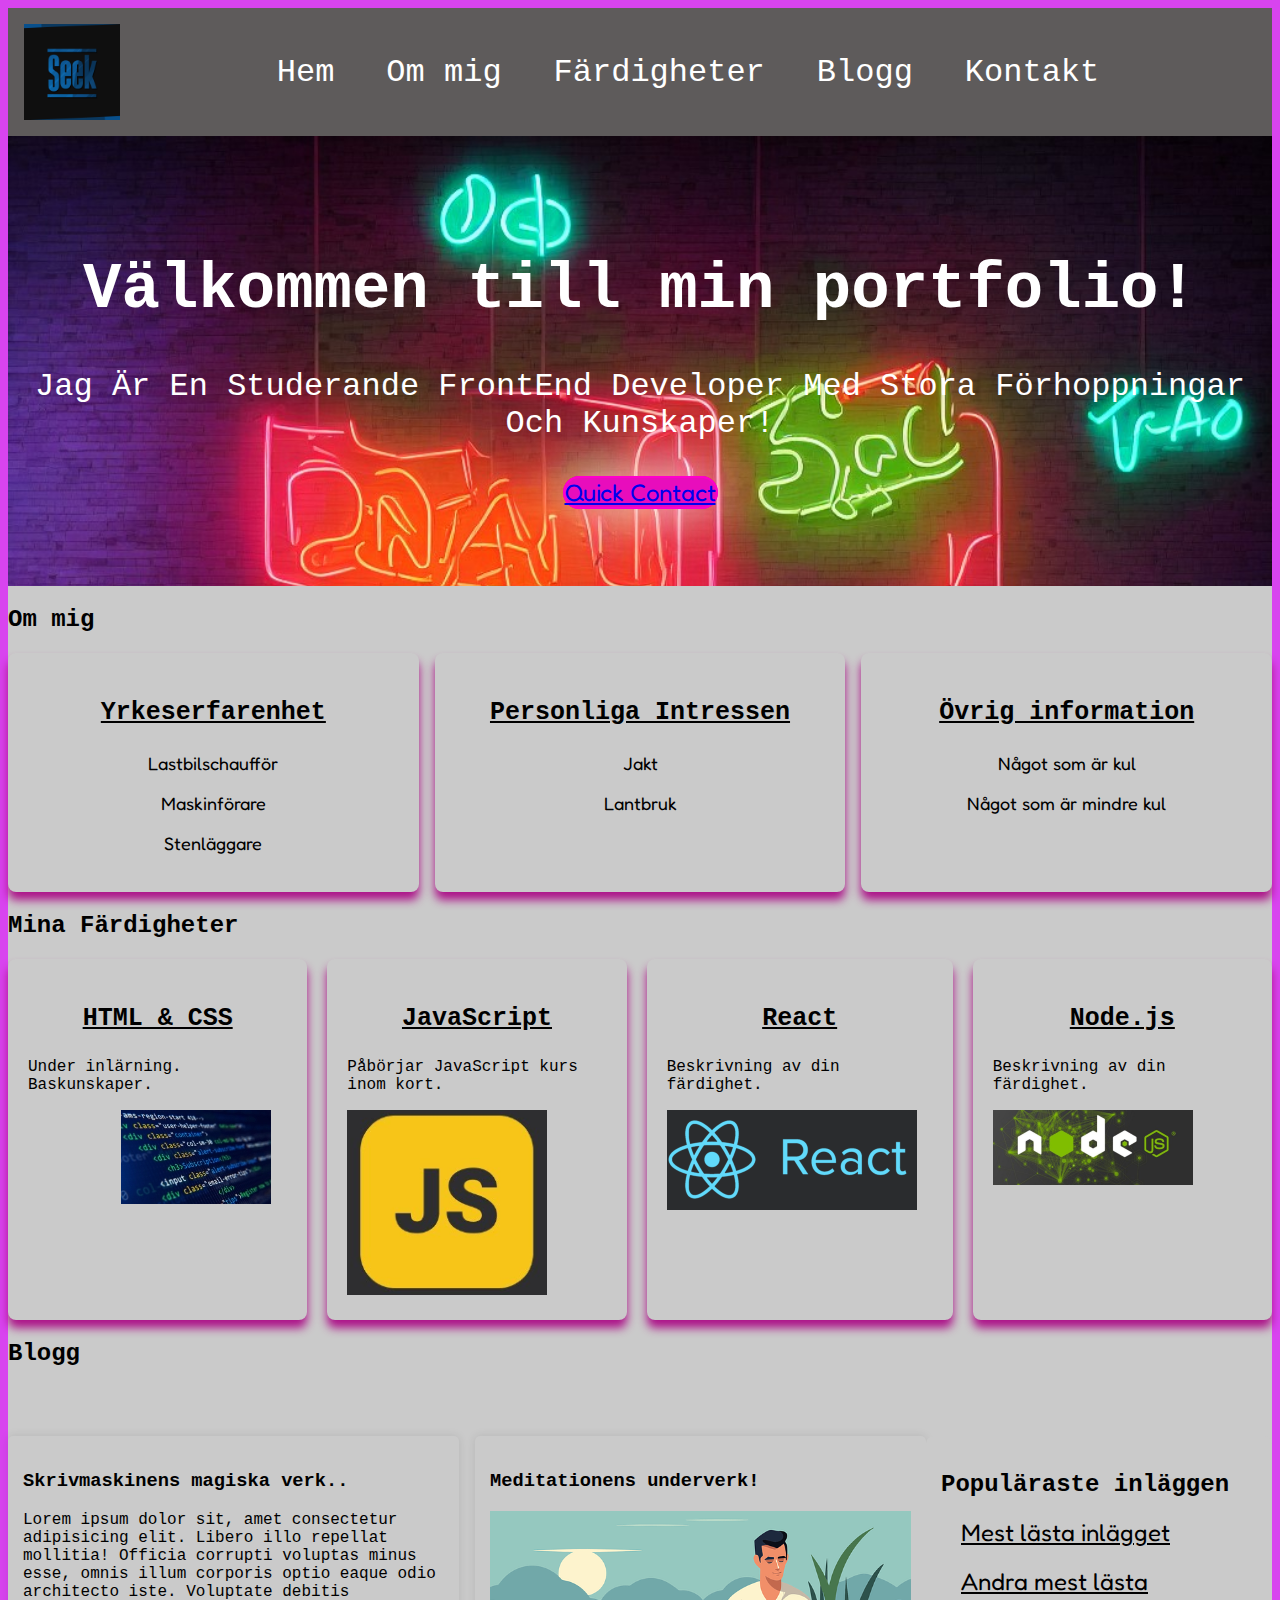
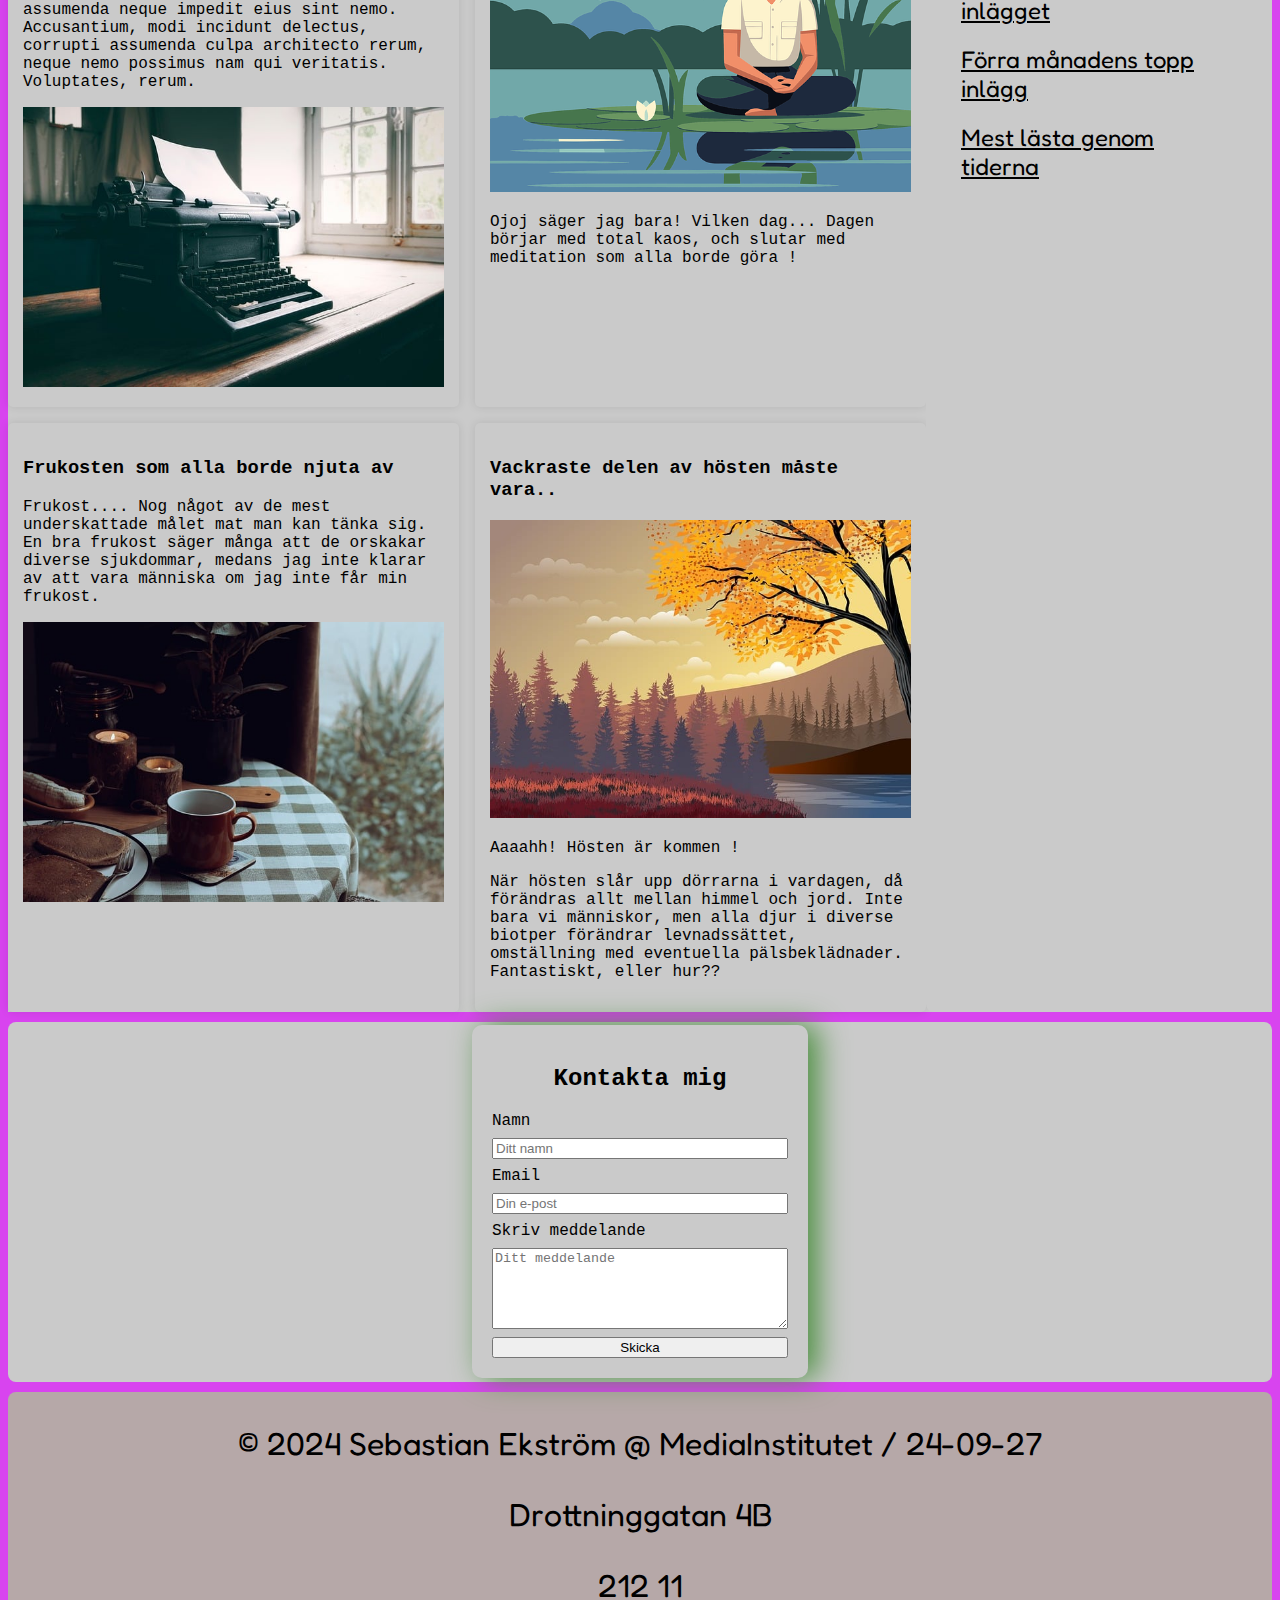
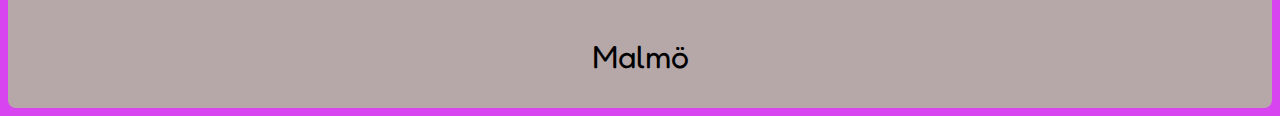
==== commit e050a161: "Slugiltiga ändringar innan inlämning" ====
--- a/Portfolio/Index.html
+++ b/Portfolio/Index.html
@@ -6,18 +6,12 @@
     <meta name="viewport" content="width=device-width, initial-scale=1.0">
     <title>Portfolio - Sebastian Ekström</title>
     <link rel="stylesheet" href="style.css">
-
-
-    <!-- Sebastian Ekström - Inlämningsuppgift 2, HTML & CSS -->
 </head>
 
 <body>
-
-    <!-- Navbar med inkluderande hamburgarmeny-->
-
-    <nav class="navbar"> 
-
-        <img src="img/seek.png" id="logotype" alt="logotype">
+    <!-- Navbar med inkluderande hamburgarmeny -->
+    <nav class="navbar">
+        <img src="img/logo/seek.png" id="logotype" alt="logotype">
         <input type="checkbox" id="menu-toggle">
         <label for="menu-toggle" class="hamburger">
             <span></span>
@@ -32,98 +26,131 @@
             <li><a href="#contact">Kontakt</a></li>
         </ul>
     </nav>
-    
-    </div>
+
     <div class="flex-container">
-        <!-- Min Hero sektion, anledning till container innan, pga css  -->
+        <!-- Min Hero sektion -->
         <header id="hero">
             <div class="hero-text">
                 <h1>Välkommen till min portfolio!</h1>
-                <p>Jag är en studerande FrontEnd Developer</p>
+                <p>Jag är en studerande FrontEnd Developer med stora förhoppningar och kunskaper!</p>
+                <a href="#contact" class="formButton">Quick contact</a>
             </div>
         </header>
-        <!-- Säljande information om mig som utvecklare med färdigheter och intressen,
-             samt vidarebefodran till Om mig sektionen-->
+
+        <!-- Säljande information om mig -->
         <section class="section" id="about">
             <h2>Om mig</h2>
             <div class="info-block">
-                <div>
+                <div class="card">
                     <h3>Yrkeserfarenhet</h3>
-                    <ul>
-                        <li>Lastbilschaufför</li>
-                        <li>Maskinförare</li>
-                        <li>Stenläggare</li>
-                    </ul>
+                    <p>Lastbilschaufför</p>
+                    <p>Maskinförare</p>
+                    <p>Stenläggare</p>
                 </div>
-                <div>
+                <div class="card">
                     <h3>Personliga Intressen</h3>
-                    <ul>
-                        <li>Jakt</li>
-                        <li>Lantbruk</li>
-                    </ul>
+                    <p>Jakt</p>
+                    <p>Lantbruk</p>
                 </div>
-                <div>
+                <div class="card">
                     <h3>Övrig information</h3>
-                    <ul>
-                        <li>Något som är kul</li>
-                        <li>Något som är mindre kul</li>
-                    </ul>
+                    <p>Något som är kul</p>
+                    <p>Något som är mindre kul</p>
                 </div>
             </div>
         </section>
+
         <section class="section" id="skills">
-            <h2>Mina Färdigheter</h2>
+                <h2>Mina Färdigheter</h2>
             <div class="skills-block">
-                <div>
+                <div class="card">
                     <h3>HTML & CSS</h3>
                     <p>Under inlärning. Baskunskaper.</p>
+                    <img src="img/skills/html.jpg" alt="html">
                 </div>
-                <div>
+                <div class="card">
                     <h3>JavaScript</h3>
                     <p>Påbörjar JavaScript kurs inom kort.</p>
+                    <img src="img/skills/javascript.png" alt="javascript">
                 </div>
-                <div>
+                <div class="card">
                     <h3>React</h3>
                     <p>Beskrivning av din färdighet.</p>
+                    <img src="img/skills/react.png" alt="react">
                 </div>
-                <div>
+                <div class="card">
                     <h3>Node.js</h3>
                     <p>Beskrivning av din färdighet.</p>
+                    <img src="img/skills/nodejs.png" alt="nodejs">
                 </div>
             </div>
         </section>
-        <!-- Blogg sektion med inlägg + bilder samt vidarebefordan till blog sektionen-->
-        <section class="section blog-section" id="blog">
-            <h2>Blogg</h2>
-            <div class="blog-post">
-                <h3>Starten</h3>
-                <p>Den 27 Augusti var starten på något nytt, jag började min YH utbildning i Malmö på Medieinstitutet
-                    som
-                    FrontEnd Developer. Ett av de läskigaste besluten i vuxen ålder, men ack så underbart!.</p>
-            </div>
-            <div class="blog-post">
-                <h3>Blogg Inlägg 2</h3>
-                <p>Innehåll från ditt andra blogg inlägg.</p>
+
+        <h2>Blogg</h2>
+        <section class="blog-section" id="blog">
+            
+            <div class="content-container">
+                <!-- Blogginlägg sektion -->
+                <div class="blog-posts">
+                    <div class="blog-post">
+                        <h3 id="post1"> Skrivmaskinens magiska verk..</h3>
+                        <p>Lorem ipsum dolor sit, amet consectetur adipisicing elit. Libero illo repellat mollitia! Officia corrupti voluptas minus esse, omnis illum corporis optio eaque odio architecto iste. Voluptate debitis assumenda neque impedit eius sint nemo. Accusantium, modi incidunt delectus, corrupti assumenda culpa architecto rerum, neque nemo possimus nam qui veritatis. Voluptates, rerum.</p>
+                        <img src="img/blog/typewriter.jpg" alt="typewriter">
+                    </div>
+                    <div class="blog-post">
+                        <h3 id="post2">Meditationens underverk!</h3>
+                        <img src="img/blog/meditation.png" alt="meditation">
+                        <p>Ojoj säger jag bara! Vilken dag... Dagen börjar med total kaos, och slutar med meditation som alla borde göra !</p>
+                    </div>
+                    <div class="blog-post">
+                        <h3 id="post3">Frukosten som alla borde njuta av</h3>
+                        <p>Frukost.... Nog något av de mest underskattade målet mat man kan tänka sig. En bra frukost säger många att de orskakar diverse sjukdommar, medans jag inte klarar av att vara människa om jag inte får min frukost.</p>
+                        <img src="img/blog/breakfast.jpg" alt="breakfast">
+                    </div>
+                    <div class="blog-post">
+                        <h3 id="post4">Vackraste delen av hösten måste vara..</h3>
+                        <img src="img/blog/autum.png" alt="autum">
+                        <p>Aaaahh! Hösten är kommen !</p>
+                        <p>När hösten slår upp dörrarna i vardagen, då förändras allt mellan himmel och jord. Inte bara vi människor, men alla djur i diverse biotper förändrar levnadssättet, omställning med eventuella pälsbeklädnader. Fantastiskt, eller hur?? </p>
+                    </div>
+                </div>
+                <!-- Senaste inlägg sektion -->
+                <aside class="aside">
+                    <h2>Populäraste inläggen</h2>
+                    <a href="#post3">Mest lästa inlägget</a>
+                    <a href="#post1">Andra mest lästa inlägget</a>
+                    <a href="#post4">Förra månadens topp inlägg</a>
+                    <a href="#post2">Mest lästa genom tiderna</a>
+                </aside>
             </div>
         </section>
-        <!-- Kontaktformulär med inmatning av Epost, namn och meddelande
-             samt positionering till kontakt formuläret  -->
-        <section class="section contact-form" id="contact">
+
+    </div>
+
+    <!-- Kontaktformulär -->
+    <div class="form-container">
+        <section class="contact-form" id="contact">
             <h2>Kontakta mig</h2>
             <form>
-                <input type="text" name="name" placeholder="Ditt namn" required>
-                <input type="email" name="email" placeholder="Din e-post" required>
-                <textarea name="message" placeholder="Ditt meddelande" rows="5" required></textarea>
+                <label for="namn">Namn</label>
+                <input type="text" name="name" id="namn" placeholder="Ditt namn" required>
+                <label for="email">Email</label>
+                <input type="email" name="email" id="email" placeholder="Din e-post" required>
+                <label for="meddelande">Skriv meddelande</label>
+                <textarea name="message" id="meddelande" placeholder="Ditt meddelande" rows="5" required></textarea>
                 <input type="submit" value="Skicka">
             </form>
         </section>
-        <!-- Footer med namn på skapare samt Copyright märkning -->
-        <footer>
-            <p>&copy; 2024 Sebastian Ekström @ MediaInstitutet</p>
-        </footer>
-    </div>
     </div>
 
+    <!-- Footer -->
+    <footer>
+        <div>
+            <p>&copy; 2024 Sebastian Ekström @ MediaInstitutet / 24-09-27</p>
+            <p>Drottninggatan 4B</p>
+            <p>212 11</p>
+            <p>Malmö</p>
+        </div>
+    </footer>
 </body>
-
-</html>+</html>
--- a/Portfolio/style.css
+++ b/Portfolio/style.css
@@ -1,54 +1,220 @@
-/* body {
-    display: flex;
-} */
-
+@import url('https://fonts.googleapis.com/css2?family=Fredoka:wght@300');
+
+body {
+    font-family: 'Courier New', Courier, monospace;
+    background-color: rgb(216, 68, 239);
+}
 
 /* Wrappad content  */
 .flex-container {
     display: flex;
     flex-direction: column;
     width: 100%;
-
+    background-color: #cacaca;
 }
 
 .flex-container>* {
     width: 100%;
-    border: 2px solid black;
-}
-
+}
+
+/* Hero Section */
 #hero {
-    background-image: url(img/aibild\ 2.jpeg);
+    background-image: url(img/hero/aibild\ 2.jpeg);
+    background-color: #cacaca;
     height: 50vh;
     background-repeat: no-repeat;
     background-size: cover;
     display: flex;
     align-items: center;
     justify-content: center;
-    width: 100%; 
+    width: 100%;
     padding: 1rem;
-    box-sizing: border-box; 
-    min-height: 300px;
+    box-sizing: border-box;
+    font-size: 2rem;
+    color: white;
+    text-align: center;
+}
+
+.formButton {
+    border-radius: 40px;
+    background-color: #e80dbc;
+    font-size: x-large;
+    font-family: "fredoka";
+    text-transform: capitalize;
+    border: rgb(255, 0, 204) solid 2px;
+    transition-duration: 0.3s;
+    box-shadow: 0 0 55px white;
+}
+
+.formButton:hover {
+    background-color: rgb(52, 243, 240);
+}
+
+.hero-text > p {
+    text-align: center;
+    font-size: 2rem;
+    text-transform: capitalize;
+}
+.info-block {
+    display: flex;
+    justify-content: space-between;
+    gap: 1rem;
+}
+
+.info-block p {
+    text-align: center;
+    font-family: "fredoka";
+    font-size: large;
+}
+
+.card {
+    background-color: #CACACA;
+    padding: 20px;
+    box-shadow: 0 8px 10px rgb(173, 18, 137);
+    border-radius: 8px;
+    flex: 1 1 30%; 
+    box-sizing: border-box;
+    text-align: left;
+}
+
+.card h3 {
+    text-align: center;
+    text-decoration: underline;
+    font-size: 25px;
+}
+.card:nth-of-type(3)>img,
+.card:nth-of-type(1)>img {
+    float: right;
+    margin-right: 1rem;
+}
+.skills-block {
+    display: flex;
+    justify-content: space-between;
+    gap: 20px;
+}
+
+/* Blog Section */
+.blog-section {
+    display: flex;
+    width: 100%;
+    background-color: #cacaca;
+    margin-top: 50px;
+    border-radius: 8px;
+}
+
+.content-container {
+    display: flex;
+    justify-content: space-between;
+    flex-wrap: nowrap;
+    width: 100%;
+}
+
+.blog-posts {
+    display: flex;
+    flex-wrap: wrap;
+    width: calc(75% - 20px);
+    gap: 1rem;
+}
+
+.blog-post {
+    flex: 1 1 calc(50% - 20px); 
+    background-color: #cacaca;
+    padding: 15px;
+    box-shadow: 0px 0px 10px rgba(0, 0, 0, 0.1);
+    border-radius: 5px;
+    box-sizing: border-box;
+}
+.blog-post img {
+    max-width: 100%;
+    height: auto;
+}
+    
+    
+
+.aside {
+    width: 25%; 
+    background-color: #cacaca;
+    padding: 15px;
+    border-radius: 8px;
+    flex-shrink: 0;
+}
+
+.aside a {
+    font-family: "fredoka";
+    font-size: 1.5rem;
+    margin: 20px;
+    display: block;
+    margin-bottom: 10px;
+    text-decoration: none;
+    color: #000;
+    text-decoration: underline;
+}
+
+.form-container {
+    background-color: #CACACA;
+    display: flex;
+    justify-content: center;
+    align-items: center;
+    height: 40vh;
+    margin-top: 10px;
+    border-radius: 8px;
+}
+
+.contact-form {
+    width: 100%;
+    max-width: 21rem;
+    padding: 20px;
+    background-color: #CACACA;
+    box-shadow: 0 0 10px rgba(207, 20, 20, 0.1);
+    border-radius: 10px;
+    box-sizing: border-box;
+    box-shadow: 10px 0 30px rgb(75, 143, 63)
+
+}
+
+.contact-form h2 {
+    text-align: center;
+}
+
+form {
+    display: flex;
+    flex-direction: column;
+    gap: 0.5rem;
+}
+
+label {
+    display: flex;
+
 }
 
 /* Grundläggande styling för navbar */
-
-
-
 .navbar {
     width: 100%;
     box-sizing: border-box;
     display: flex;
     align-items: center;
-    background-color: #333;
+    background-color: #5e5b5b;
     justify-content: space-between;
     padding: 1rem;
     font-size: xx-large;
 }
 
 #logotype {
-    width: 50px;
-}
-
+    width: 6rem;
+
+}
+
+footer {
+    margin-top: 10px;
+    display: flex;
+    justify-content: center;
+    font-size: xx-large;
+    font-family: "fredoka";
+    text-align: center;
+    background-color: #b6a8a8;
+    box-sizing: border-box;
+    border-radius: 8px;
+}
 
 /* Döljer menyn som standard och visar hamburgermeny */
 .menu {
@@ -87,8 +253,33 @@
     display: none;
 }
 
-/* För mobilläge */
-@media (max-width: 856px) {
+/* Media Queries */
+
+/* För medelstora skärmar (under 1100px) */
+@media (max-width: 1100px) {
+    .info-block  {
+        flex-direction: column; 
+    }
+
+    .skills-block {
+        flex-direction: column;
+    }
+    
+    .content-container {
+        flex-direction: column;
+    }
+
+    .aside {
+        width: 100%;
+        margin-bottom: 20px;
+    }
+    .blog-posts {
+        width: 100%; 
+    }
+
+    .blog-post {
+        flex: 1 1 calc(100% - 20px); 
+    }
     .menu {
         display: none;
         flex-direction: column;
@@ -98,7 +289,6 @@
         top: 100px;
         left: 0;
     }
-
     .menu li {
         text-align: center;
         margin: 0;
@@ -111,177 +301,29 @@
     .hamburger {
         display: flex;
     }
-}
-
-/* 
-#hero {
-    display: flex;
-    background-repeat: no-repeat;
-    flex-direction: column;
-    align-items: center;
-    margin: 20px;
-    width: 100vw;
-    border-radius: 10px;
-
-}
-
-.hero-text {
-    display: flex;
-    position: absolute;
-    color: white;
-    flex-direction: column;
-    font-size: xx-large;
-
-}
-
-.hero-text p {
-    text-align: center;
-    margin-top: 38%;
-}
-
-
-
-/* Min logotype i navbaren */
-/*
-#logotype {
-    width: 10%;
-}
-
-
-
-
-nav {
-    height: 100px;
-    background-color: #333;
-    width: 100%;
-    padding: 1rem;
-    display: flex;
-    flex-direction: row;
-    justify-content: center;
-    align-items: center;
-    font-size: 36px;
-}
-
-
-
-nav ul li {
-    list-style-type: none;
-    margin: 0;
-    display: flex;
-    flex-direction: row;
-    justify-content: space-around;
-
-}
-
-/*
-.nav ul li {
-    color: rgb(169, 28, 28);
-    justify-content: space-around;
-
-}
-
-nav ul li a {
-    color: white;
-    text-decoration: none;
-    padding: 8px 16px;
-}
-
-.info-block ul {
-    list-style-type: none;
-
-}
-
-.info-block {
-    display: flex;
-    flex-direction: row;
-    background-color: aqua;
-    text-align: center;
-    width: 90vw;
-    justify-content: space-evenly;
-}
-
-.info-block li {
-    display: flex;
-    justify-content: left;
-}
-
-
-
-.info-block>div {
-    border: 1px solid black;
-    align-items: start;
-
-}
-
-
-.skills-block {
-    flex-direction: column;
-    background-color: lightcoral;
-    display: flex;
-    justify-content: space-around;
-    width: 90vw;
-
-
-}
-
-
-.blog-section {
-    padding: 2rem;
-    background-color: #cdf5d7;
-}
-
-.blog-post {
-    border: 1px solid #cdf5d7;
-    padding: 1rem;
-    margin: 1rem 0;
-}
-
-.contact-form {
-    display: flex;
-    align-items: end;
-    flex-direction: column;
-    padding: 2rem;
-}
-
-.contact-form form {
-    display: flex;
-    flex-direction: column;
-    max-width: 400px;
-
-}
-
-.contact-form input,
-.contact-form textarea {
-    padding: 1rem;
-    margin: 0.5rem 0;
-    border: 1px solid #ddd;
-}
-
-footer {
-    background-color: #110927;
-    color: white;
-    text-align: center;
-    padding: 1rem;
-}
-*/
-
-
-/* MediaQueries */
-
-
-@media all and (max-width: 400px) {
-    #hero {
-        height: 15vh;
-    }
-
-    #about {
-        display: flex;
+    .hero-text {
+        font-size: medium;
+    }
+}
+
+/* För surfplattor (under 768px) */
+@media (max-width: 768px) {
+    .info-block  {
+        flex-direction: column; 
+    }
+
+    .skills-block {
         flex-direction: column;
     }
 
-    #skills {
-        display: flex;
-        flex-direction: column;
-    }
-
-}+    .blog-posts {
+        width: 100%; 
+    }
+}
+
+/* För mobiler (under 576px) */
+@media (max-width: 576px) {
+    .aside {
+        display: none; 
+    }
+}
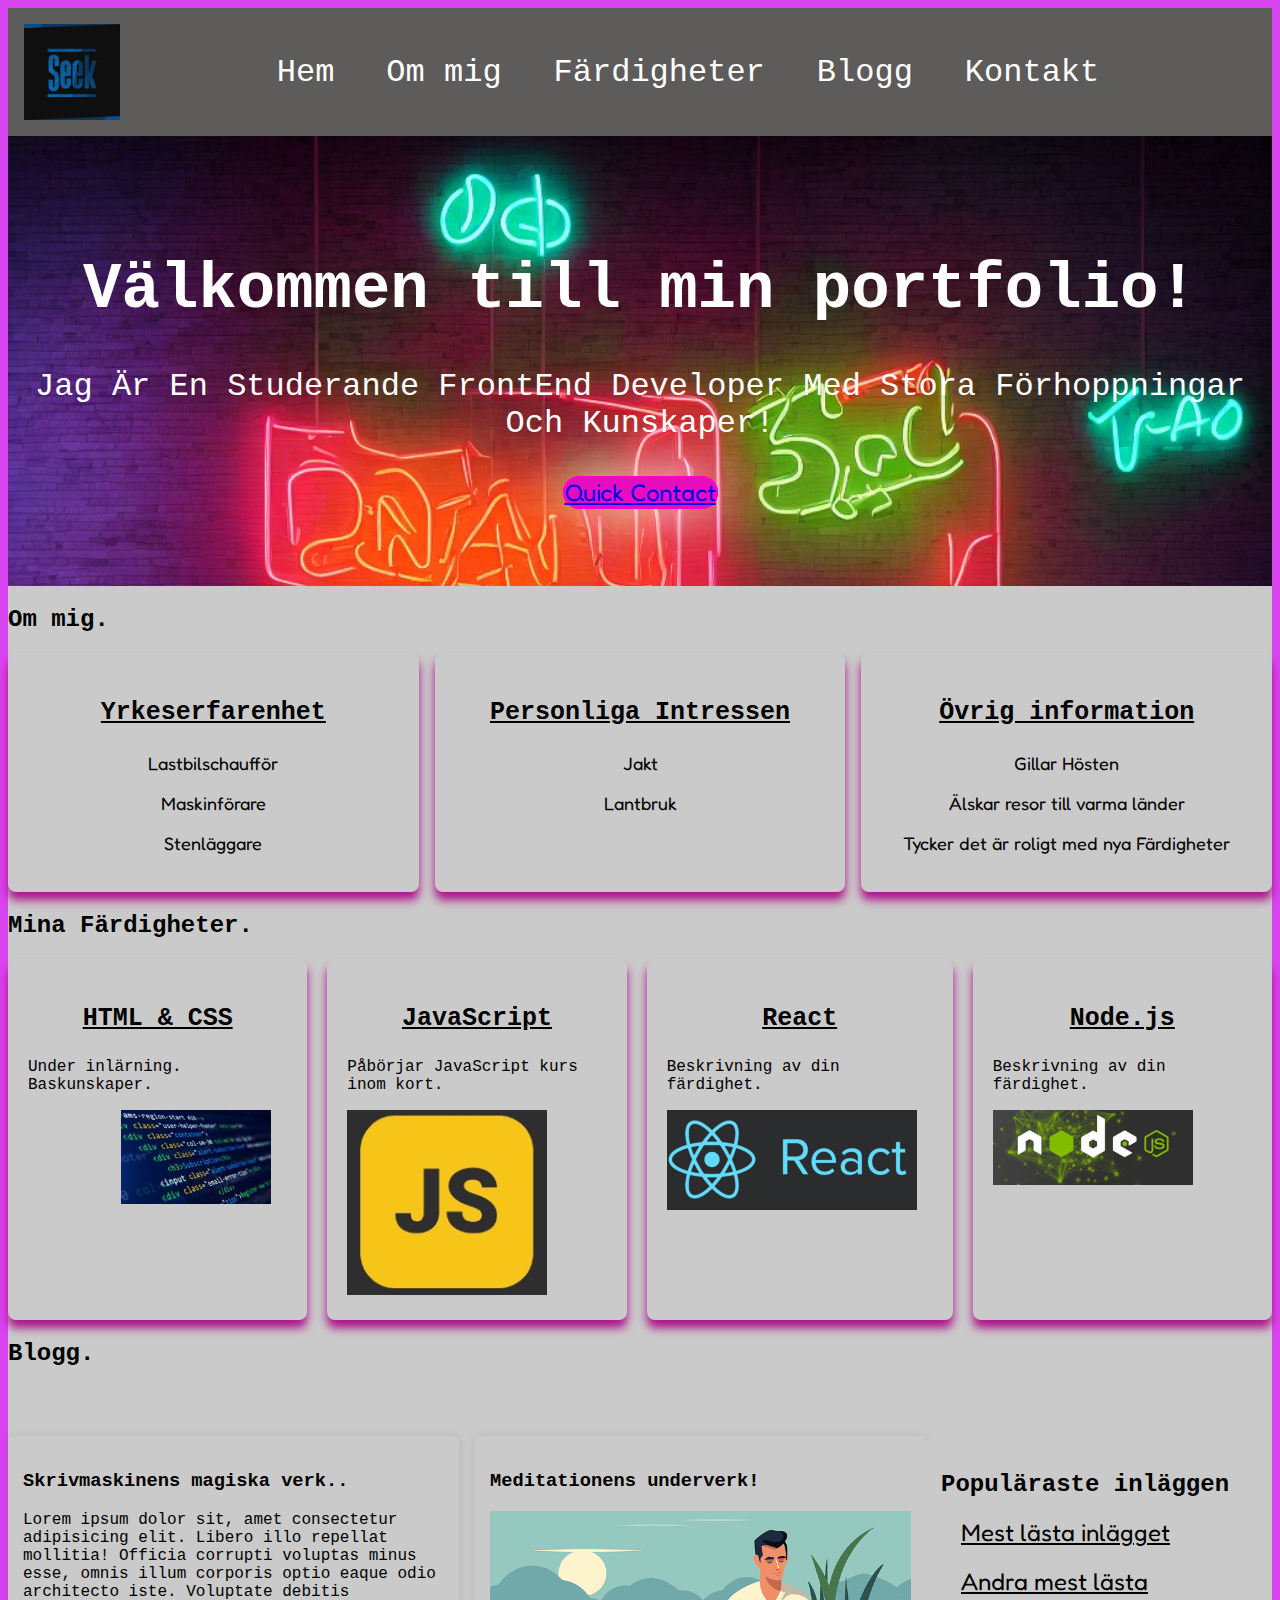
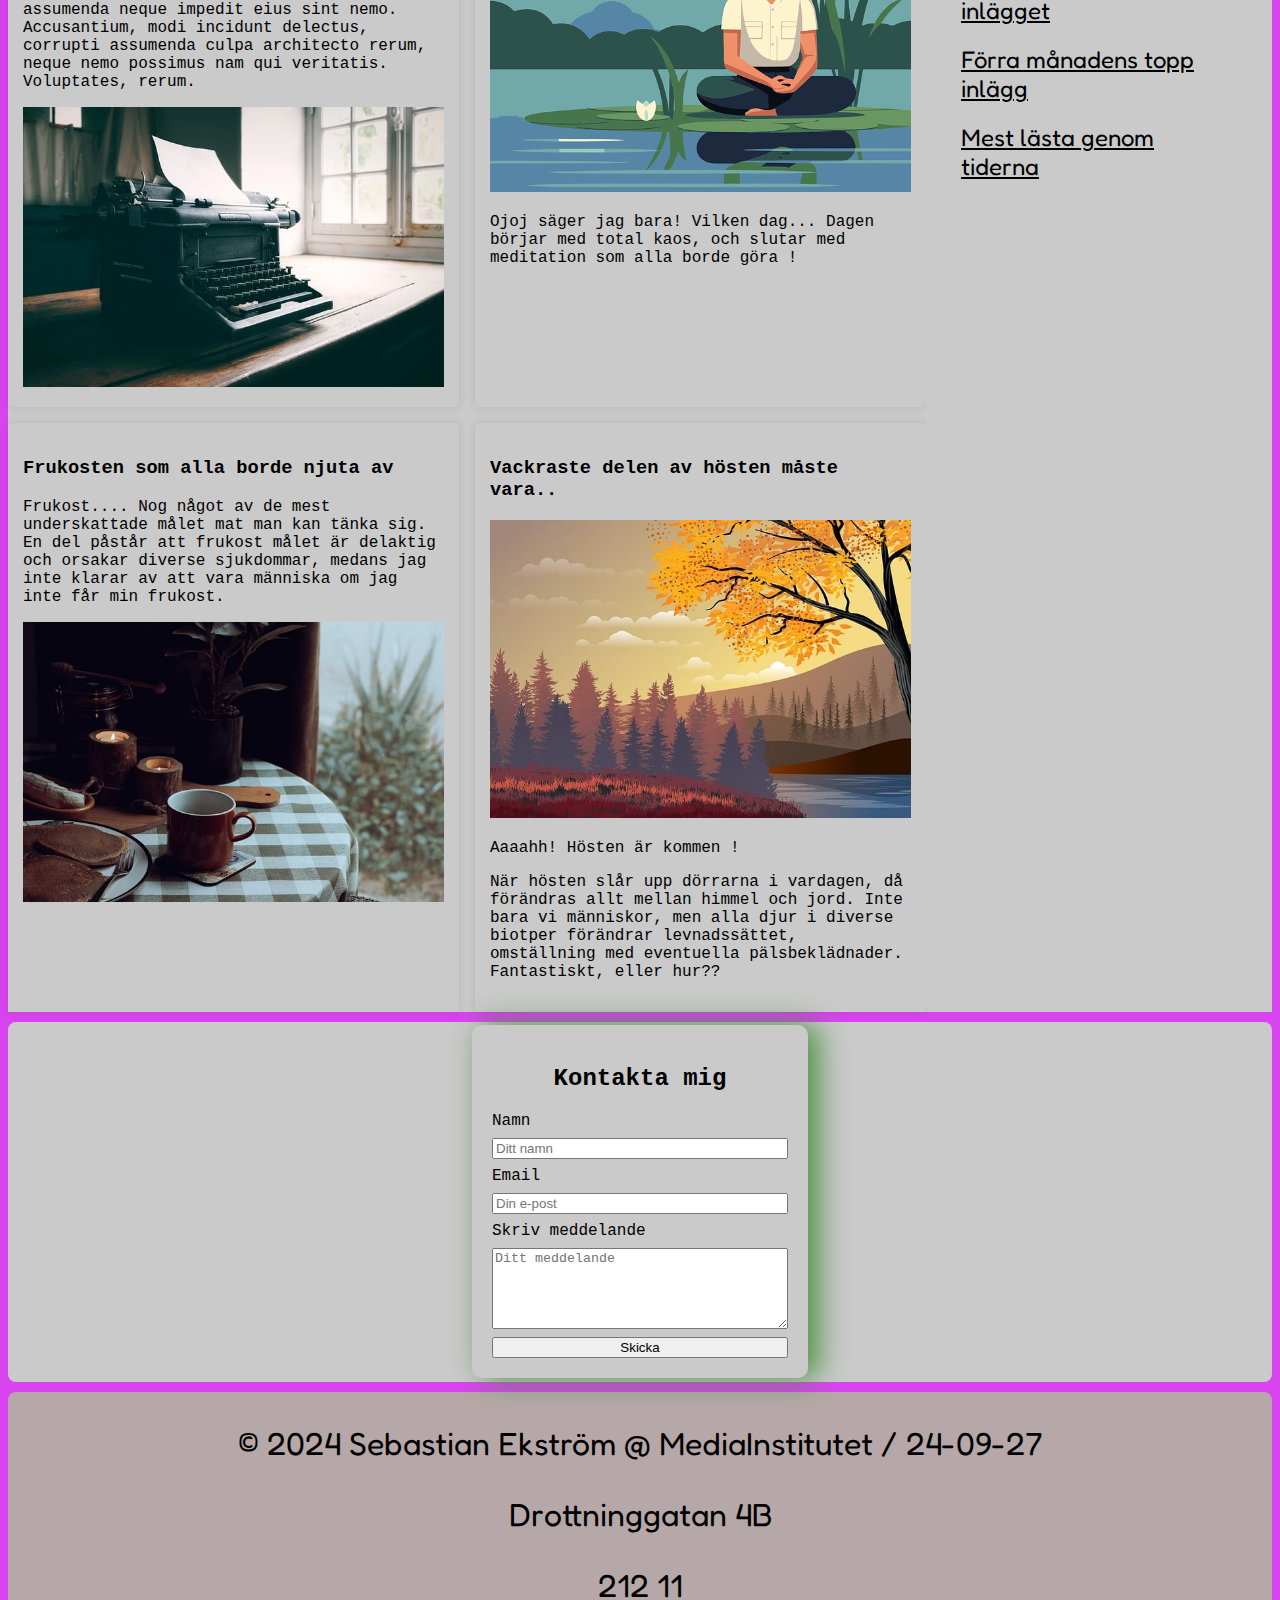
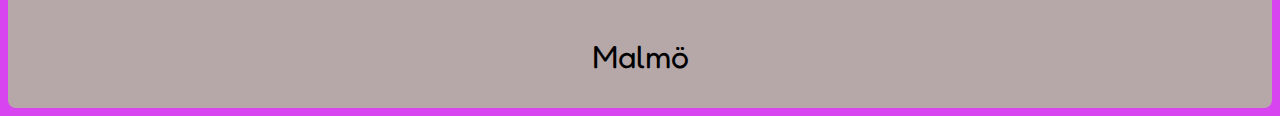
==== commit 51de8933: "Färdig, inlämning" ====
--- a/Portfolio/Index.html
+++ b/Portfolio/Index.html
@@ -39,7 +39,7 @@
 
         <!-- Säljande information om mig -->
         <section class="section" id="about">
-            <h2>Om mig</h2>
+            <h2>Om mig.</h2>
             <div class="info-block">
                 <div class="card">
                     <h3>Yrkeserfarenhet</h3>
@@ -54,14 +54,15 @@
                 </div>
                 <div class="card">
                     <h3>Övrig information</h3>
-                    <p>Något som är kul</p>
-                    <p>Något som är mindre kul</p>
+                    <p>Gillar Hösten</p>
+                    <p>Älskar resor till varma länder</p>
+                    <p>Tycker det är roligt med nya Färdigheter</p>
                 </div>
             </div>
         </section>
 
         <section class="section" id="skills">
-                <h2>Mina Färdigheter</h2>
+            <h2>Mina Färdigheter.</h2>
             <div class="skills-block">
                 <div class="card">
                     <h3>HTML & CSS</h3>
@@ -86,32 +87,43 @@
             </div>
         </section>
 
-        <h2>Blogg</h2>
+        <h2>Blogg.</h2>
         <section class="blog-section" id="blog">
-            
+
             <div class="content-container">
                 <!-- Blogginlägg sektion -->
+
+                <!-- Jag själv valde att bilder skulle landa vartannat om-->
                 <div class="blog-posts">
                     <div class="blog-post">
                         <h3 id="post1"> Skrivmaskinens magiska verk..</h3>
-                        <p>Lorem ipsum dolor sit, amet consectetur adipisicing elit. Libero illo repellat mollitia! Officia corrupti voluptas minus esse, omnis illum corporis optio eaque odio architecto iste. Voluptate debitis assumenda neque impedit eius sint nemo. Accusantium, modi incidunt delectus, corrupti assumenda culpa architecto rerum, neque nemo possimus nam qui veritatis. Voluptates, rerum.</p>
+                        <p>Lorem ipsum dolor sit, amet consectetur adipisicing elit. Libero illo repellat mollitia!
+                            Officia corrupti voluptas minus esse, omnis illum corporis optio eaque odio architecto iste.
+                            Voluptate debitis assumenda neque impedit eius sint nemo. Accusantium, modi incidunt
+                            delectus, corrupti assumenda culpa architecto rerum, neque nemo possimus nam qui veritatis.
+                            Voluptates, rerum.</p>
                         <img src="img/blog/typewriter.jpg" alt="typewriter">
                     </div>
                     <div class="blog-post">
                         <h3 id="post2">Meditationens underverk!</h3>
                         <img src="img/blog/meditation.png" alt="meditation">
-                        <p>Ojoj säger jag bara! Vilken dag... Dagen börjar med total kaos, och slutar med meditation som alla borde göra !</p>
+                        <p>Ojoj säger jag bara! Vilken dag... Dagen börjar med total kaos, och slutar med meditation som
+                            alla borde göra !</p>
                     </div>
                     <div class="blog-post">
                         <h3 id="post3">Frukosten som alla borde njuta av</h3>
-                        <p>Frukost.... Nog något av de mest underskattade målet mat man kan tänka sig. En bra frukost säger många att de orskakar diverse sjukdommar, medans jag inte klarar av att vara människa om jag inte får min frukost.</p>
+                        <p>Frukost.... Nog något av de mest underskattade målet mat man kan tänka sig.
+                            En del påstår att frukost målet är delaktig och orsakar diverse sjukdommar, medans jag inte klarar av att vara människa
+                            om jag inte får min frukost.</p>
                         <img src="img/blog/breakfast.jpg" alt="breakfast">
                     </div>
                     <div class="blog-post">
                         <h3 id="post4">Vackraste delen av hösten måste vara..</h3>
                         <img src="img/blog/autum.png" alt="autum">
                         <p>Aaaahh! Hösten är kommen !</p>
-                        <p>När hösten slår upp dörrarna i vardagen, då förändras allt mellan himmel och jord. Inte bara vi människor, men alla djur i diverse biotper förändrar levnadssättet, omställning med eventuella pälsbeklädnader. Fantastiskt, eller hur?? </p>
+                        <p>När hösten slår upp dörrarna i vardagen, då förändras allt mellan himmel och jord. Inte bara
+                            vi människor, men alla djur i diverse biotper förändrar levnadssättet, omställning med
+                            eventuella pälsbeklädnader. Fantastiskt, eller hur?? </p>
                     </div>
                 </div>
                 <!-- Senaste inlägg sektion -->
@@ -153,4 +165,5 @@
         </div>
     </footer>
 </body>
-</html>
+
+</html>--- a/Portfolio/style.css
+++ b/Portfolio/style.css
@@ -1,11 +1,13 @@
+/* Min importerade font, kommer sporadiskt i olika delar, annars har jag valt en annan "tråkig" font  */
+
 @import url('https://fonts.googleapis.com/css2?family=Fredoka:wght@300');
 
 body {
     font-family: 'Courier New', Courier, monospace;
-    background-color: rgb(216, 68, 239);
-}
-
-/* Wrappad content  */
+    background-color: rgb(216, 68, 239);  /* La till lite skysst Neon lila/rosa som en bakgrund */
+}
+
+
 .flex-container {
     display: flex;
     flex-direction: column;
@@ -17,7 +19,7 @@
     width: 100%;
 }
 
-/* Hero Section */
+/* Min Hero Section */
 #hero {
     background-image: url(img/hero/aibild\ 2.jpeg);
     background-color: #cacaca;
@@ -34,7 +36,7 @@
     color: white;
     text-align: center;
 }
-
+/* Knappen i min Hero för att komma till kontakta mig sektionen */
 .formButton {
     border-radius: 40px;
     background-color: #e80dbc;
@@ -50,11 +52,12 @@
     background-color: rgb(52, 243, 240);
 }
 
-.hero-text > p {
+.hero-text>p {
     text-align: center;
     font-size: 2rem;
     text-transform: capitalize;
 }
+
 .info-block {
     display: flex;
     justify-content: space-between;
@@ -72,7 +75,7 @@
     padding: 20px;
     box-shadow: 0 8px 10px rgb(173, 18, 137);
     border-radius: 8px;
-    flex: 1 1 30%; 
+    flex: 1 1 30%;
     box-sizing: border-box;
     text-align: left;
 }
@@ -82,11 +85,13 @@
     text-decoration: underline;
     font-size: 25px;
 }
+
 .card:nth-of-type(3)>img,
 .card:nth-of-type(1)>img {
     float: right;
     margin-right: 1rem;
 }
+
 .skills-block {
     display: flex;
     justify-content: space-between;
@@ -117,22 +122,23 @@
 }
 
 .blog-post {
-    flex: 1 1 calc(50% - 20px); 
+    flex: 1 1 calc(50% - 20px);
     background-color: #cacaca;
     padding: 15px;
     box-shadow: 0px 0px 10px rgba(0, 0, 0, 0.1);
     border-radius: 5px;
     box-sizing: border-box;
 }
+
 .blog-post img {
     max-width: 100%;
     height: auto;
 }
-    
-    
+
+
 
 .aside {
-    width: 25%; 
+    width: 25%;
     background-color: #cacaca;
     padding: 15px;
     border-radius: 8px;
@@ -169,7 +175,6 @@
     border-radius: 10px;
     box-sizing: border-box;
     box-shadow: 10px 0 30px rgb(75, 143, 63)
-
 }
 
 .contact-form h2 {
@@ -182,10 +187,7 @@
     gap: 0.5rem;
 }
 
-label {
-    display: flex;
-
-}
+
 
 /* Grundläggande styling för navbar */
 .navbar {
@@ -257,14 +259,14 @@
 
 /* För medelstora skärmar (under 1100px) */
 @media (max-width: 1100px) {
-    .info-block  {
-        flex-direction: column; 
+    .info-block {
+        flex-direction: column;
     }
 
     .skills-block {
         flex-direction: column;
     }
-    
+
     .content-container {
         flex-direction: column;
     }
@@ -273,13 +275,15 @@
         width: 100%;
         margin-bottom: 20px;
     }
+
     .blog-posts {
-        width: 100%; 
+        width: 100%;
     }
 
     .blog-post {
-        flex: 1 1 calc(100% - 20px); 
-    }
+        flex: 1 1 calc(100% - 20px);
+    }
+
     .menu {
         display: none;
         flex-direction: column;
@@ -289,6 +293,7 @@
         top: 100px;
         left: 0;
     }
+
     .menu li {
         text-align: center;
         margin: 0;
@@ -301,6 +306,7 @@
     .hamburger {
         display: flex;
     }
+
     .hero-text {
         font-size: medium;
     }
@@ -308,8 +314,8 @@
 
 /* För surfplattor (under 768px) */
 @media (max-width: 768px) {
-    .info-block  {
-        flex-direction: column; 
+    .info-block {
+        flex-direction: column;
     }
 
     .skills-block {
@@ -317,13 +323,13 @@
     }
 
     .blog-posts {
-        width: 100%; 
+        width: 100%;
     }
 }
 
 /* För mobiler (under 576px) */
 @media (max-width: 576px) {
     .aside {
-        display: none; 
-    }
-}
+        display: none;
+    }
+}